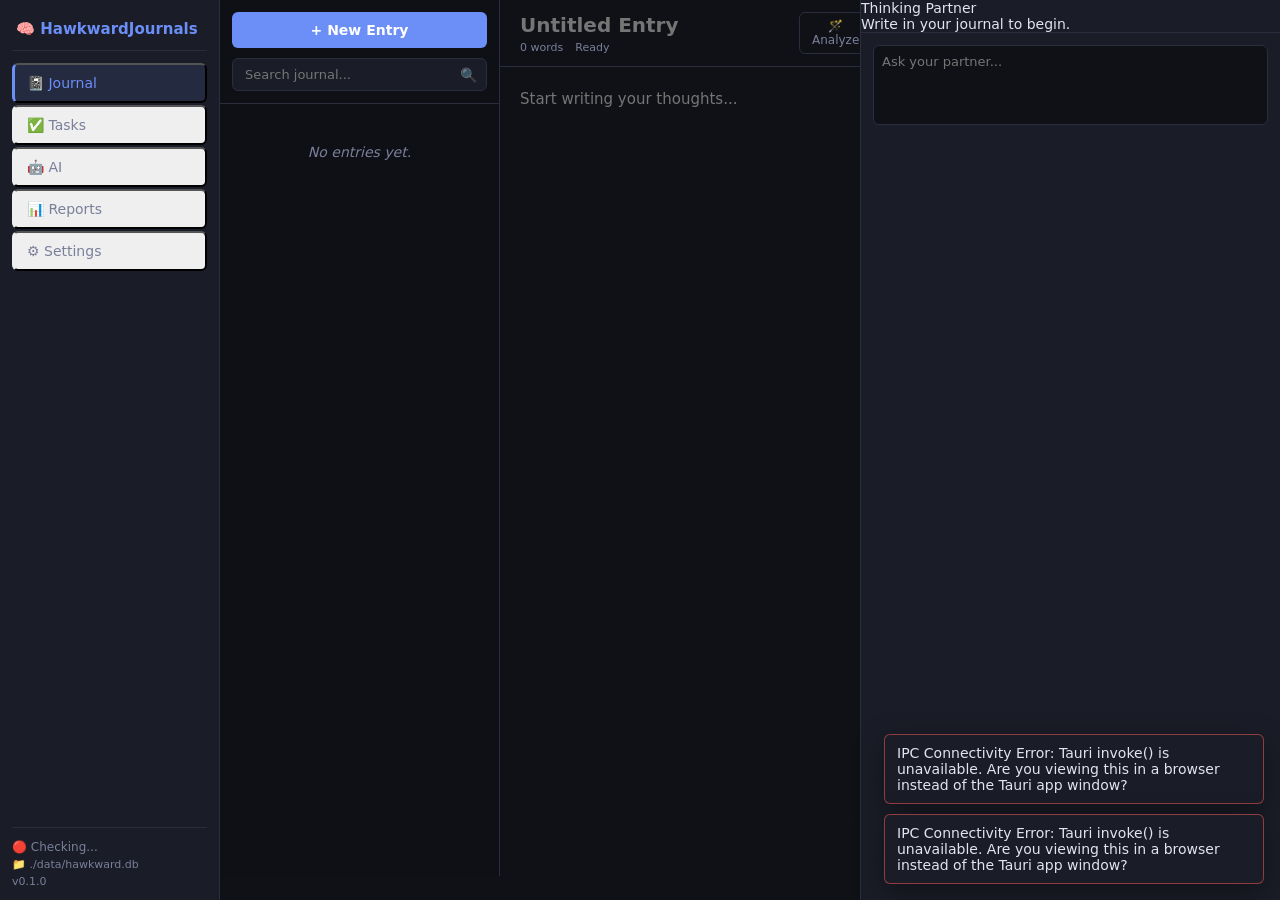
==== src/index.html @ 5a6ee1ab "Initial commit" ====
<!DOCTYPE html>
<html lang="en" data-theme="dark">
  <head>
  <meta charset="UTF-8" />
  <meta name="viewport" content="width=device-width, initial-scale=1.0" />
  <title>HawkwardJournals</title>
  <link rel="stylesheet" href="styles/base.css" />
  <link rel="stylesheet" href="styles/layout.css" />
  <link rel="stylesheet" href="styles/toast.css" />
  <link rel="stylesheet" href="styles/components.css" />
  <link rel="stylesheet" href="styles/ai-chat.css" />
  <link rel="stylesheet" href="styles/tasks.css" />
  <link rel="stylesheet" href="styles/themes/dark.css" />
  </head>
<body>
  <div id="left-sidebar">
    <div class="app-brand">🧠 HawkwardJournals</div>
    <nav class="nav-menu">
      <button class="nav-item active" data-tab="journal">📓 Journal</button>
      <button class="nav-item" data-tab="tasks">✅ Tasks</button>
      <button class="nav-item" data-tab="ai">🤖 AI</button>
      <button class="nav-item" data-tab="reports">📊 Reports</button>
      <button class="nav-item" data-tab="settings">⚙️ Settings</button>
    </nav>
    <div class="sidebar-footer">
      <div id="ollama-status">🔴 Checking...</div>
      <div id="db-path">📁 ./data/hawkward.db</div>
      <div id="app-version">v0.1.0</div>
    </div>
  </div>

  <main id="main-content">
    <div id="tab-journal" class="tab-view active">
      <div class="journal-view-layout">
        <aside class="journal-list-panel" aria-label="Journal Entries">
          <div class="journal-list-header">
            <button id="btn-new-entry" class="btn-primary">+ New Entry</button>
            <div class="search-box">
              <input type="text" id="journal-search" placeholder="Search journal..." />
              <span class="search-icon">🔍</span>
            </div>
          </div>
          <div id="journal-entry-list" class="entry-list">
            <!-- Journal entries will be rendered here -->
            <div class="entry-list-empty">No entries yet.</div>
          </div>
        </aside>

        <div class="journal-editor-panel">
          <header class="editor-header">
            <div class="header-main">
              <input type="text" id="journal-title" placeholder="Untitled Entry" />
              <div class="header-meta">
                <span id="word-count">0 words</span>
                <span id="save-status">Ready</span>
              </div>
            </div>
            <div class="header-actions">
              <button id="btn-analyze" class="btn-ghost" title="Analyze with AI">🪄 Analyze</button>
              <button id="btn-delete-entry" class="btn-danger" title="Move to Trash">🗑️</button>
            </div>
          </header>
          <div class="editor-body">
            <textarea id="journal-editor" placeholder="Start writing your thoughts..."></textarea>
          </div>
          <input type="hidden" id="current-entry-id" value="" />
        </div>
      </div>
    </div>
    <div id="tab-tasks" class="tab-view">
      <div class="tasks-view-layout">
        <header class="tasks-header">
          <div class="header-main">
            <h2>Active Tasks</h2>
            <div class="task-search-box">
              <input type="text" id="task-search" placeholder="Search tasks..." />
            </div>
          </div>
          <div class="header-actions">
            <button id="btn-new-task" class="btn-primary">+ Add Task</button>
          </div>
        </header>
        <div id="task-list-items" class="task-items-container">
          <!-- Tasks will be rendered here -->
          <div class="list-empty">Loading tasks...</div>
        </div>
      </div>

      <!-- Task Detail Slide-in Panel -->
      <aside id="task-detail-panel" class="detail-panel hidden" aria-label="Task Details">
        <header class="panel-header">
          <h3>Task Details</h3>
          <button id="btn-close-task-detail" class="btn-icon">×</button>
        </header>
        <div class="panel-content">
          <input type="hidden" id="detail-task-id" />
          <div class="form-group">
            <label for="detail-task-title">Title</label>
            <input type="text" id="detail-task-title" placeholder="What needs to be done?" />
          </div>
          <div class="form-group">
            <label for="detail-task-desc">Description</label>
            <textarea id="detail-task-desc" rows="4" placeholder="Add details..."></textarea>
          </div>
          <div class="form-row">
            <div class="form-group">
              <label for="detail-task-priority">Priority</label>
              <select id="detail-task-priority" title="Task Priority">
                <option value="low">Low</option>
                <option value="medium">Medium</option>
                <option value="high">High</option>
                <option value="urgent">Urgent</option>
              </select>
            </div>
            <div class="form-group">
              <label for="detail-task-status">Status</label>
              <select id="detail-task-status" title="Task Status">
                <option value="todo">To Do</option>
                <option value="in_progress">In Progress</option>
                <option value="done">Done</option>
                <option value="cancelled">Cancelled</option>
              </select>
            </div>
          </div>
          <div class="form-row">
            <div class="form-group">
              <label for="detail-task-date">Due Date</label>
              <input type="date" id="detail-task-date" title="Due Date" />
            </div>
            <div class="form-group">
              <label for="detail-task-energy">Energy</label>
              <select id="detail-task-energy" title="Energy Level">
                <option value="">None</option>
                <option value="deep_focus">Deep Focus</option>
                <option value="light">Light</option>
                <option value="admin">Admin</option>
                <option value="errand">Errand</option>
              </select>
            </div>
          </div>
          <div class="form-group">
            <label for="detail-task-project">Project</label>
            <input type="text" id="detail-task-project" placeholder="Project name" />
          </div>
        </div>
        <footer class="panel-footer">
          <button id="btn-delete-task" class="btn-danger">Delete</button>
          <button id="btn-save-task" class="btn-primary">Save Changes</button>
        </footer>
      </aside>
    </div>
    <div id="tab-ai" class="tab-view">AI Tab</div>
    <div id="tab-reports" class="tab-view">Reports Tab</div>
    <div id="tab-settings" class="tab-view">Settings Tab</div>
  </main>

  <aside id="right-sidebar">
    <div class="sidebar-header">Thinking Partner</div>
    <div id="ai-chat-messages">
      <div class="ai-bubble">Write in your journal to begin.</div>
    </div>
    <div class="chat-input-area">
      <textarea id="ai-chat-input" placeholder="Ask your partner..."></textarea>
    </div>
  </aside>

  <script type="module" src="js/app.js"></script>
</body>
</html>
---- src/styles/base.css ----
*, *::before, *::after {
  box-sizing: border-box;
  margin: 0;
  padding: 0;
}

:root {
  --sidebar-left-w:  220px;
  --sidebar-right-w: 420px;
  --terminal-h:      180px;
  --color-bg:        #0f1117;
  --color-surface:   #1a1d27;
  --color-border:    #2a2d3e;
  --color-accent:    #6c8ef7;
  --color-text:      #e2e4ef;
  --color-muted:     #7a7f9a;
  --color-success:   #4caf82;
  --color-warn:      #f0b429;
  --color-error:     #e05252;
  --color-ai:        #29d9c2;
  --font-ui:         'Segoe UI', system-ui, sans-serif;
  --font-mono:       'Cascadia Code', 'Consolas', monospace;
  --radius:          6px;
  --space:           12px;
}

html, body {
  height: 100%;
  width: 100%;
  overflow: hidden;
  background: var(--color-bg);
  color: var(--color-text);
  font-family: var(--font-ui);
  font-size: 14px;
}

a { color: inherit; text-decoration: none; cursor: pointer; }
button { cursor: pointer; font-family: var(--font-ui); }
textarea, input { font-family: var(--font-ui); }
---- src/styles/layout.css ----
body {
  display: grid;
  grid-template-columns: var(--sidebar-left-w) 1fr var(--sidebar-right-w);
  grid-template-rows: 1fr;
  height: 100vh;
}

/* ── LEFT SIDEBAR ─────────────────────────────── */
#left-sidebar {
  background: var(--color-surface);
  border-right: 1px solid var(--color-border);
  display: flex;
  flex-direction: column;
  padding: var(--space);
  gap: var(--space);
  overflow: hidden;
}

.app-brand {
  font-size: 15px;
  font-weight: 600;
  color: var(--color-accent);
  padding: 8px 4px;
  border-bottom: 1px solid var(--color-border);
  padding-bottom: var(--space);
}

nav {
  display: flex;
  flex-direction: column;
  gap: 2px;
  flex: 1;
}

.nav-item {
  display: flex;
  align-items: center;
  gap: 10px;
  padding: 10px 12px;
  border-radius: var(--radius);
  font-size: 14px;
  color: var(--color-muted);
  transition: background 0.15s, color 0.15s;
  border-left: 3px solid transparent;
}

.nav-item:hover {
  background: rgba(108, 142, 247, 0.08);
  color: var(--color-text);
}

.nav-item.active {
  background: rgba(108, 142, 247, 0.12);
  color: var(--color-accent);
  border-left-color: var(--color-accent);
}

.sidebar-footer {
  border-top: 1px solid var(--color-border);
  padding-top: var(--space);
  display: flex;
  flex-direction: column;
  gap: 4px;
  font-size: 11px;
  color: var(--color-muted);
}

#ollama-status { font-size: 12px; }

/* ── MAIN CONTENT ─────────────────────────────── */
#main-content {
  background: var(--color-bg);
  overflow-y: auto;
  padding: var(--space);
}

.tab-view {
  display: none;
  height: 100%;
}

.tab-view.active {
  display: flex;
  flex-direction: column;
}

/* ── JOURNAL LAYOUT ───────────────────────────── */
.journal-view-layout {
  display: grid;
  grid-template-columns: 280px 1fr;
  height: 100%;
  margin: calc(var(--space) * -1); /* Offset main-content padding */
}

/* ── LIST PANEL ───────────────────────────────── */
.journal-list-panel {
  border-right: 1px solid var(--color-border);
  display: flex;
  flex-direction: column;
  background: rgba(0,0,0,0.05);
}

.journal-list-header {
  padding: var(--space);
  display: flex;
  flex-direction: column;
  gap: 10px;
  border-bottom: 1px solid var(--color-border);
}

.search-box {
  position: relative;
  display: flex;
  align-items: center;
}

.search-box input {
  width: 100%;
  padding: 8px 32px 8px 12px;
  background: var(--color-surface);
  border: 1px solid var(--color-border);
  border-radius: var(--radius);
  color: var(--color-text);
  font-size: 13px;
}

.search-box .search-icon {
  position: absolute;
  right: 10px;
  opacity: 0.5;
  pointer-events: none;
}

.entry-list {
  flex: 1;
  overflow-y: auto;
}

.entry-list-empty {
  padding: 40px var(--space);
  text-align: center;
  color: var(--color-muted);
  font-style: italic;
}

/* ── EDITOR PANEL ─────────────────────────────── */
.journal-editor-panel {
  display: flex;
  flex-direction: column;
  background: var(--color-bg);
}

.editor-header {
  padding: var(--space) 20px;
  border-bottom: 1px solid var(--color-border);
  display: flex;
  justify-content: space-between;
  align-items: center;
}

.header-main {
  flex: 1;
  display: flex;
  flex-direction: column;
}

#journal-title {
  background: transparent;
  border: none;
  font-size: 20px;
  font-weight: 600;
  color: var(--color-text);
  margin-bottom: 4px;
}

#journal-title:focus {
  outline: none;
}

.header-meta {
  display: flex;
  gap: 12px;
  font-size: 11px;
  color: var(--color-muted);
}

.header-actions {
  display: flex;
  gap: 8px;
}

.editor-body {
  flex: 1;
  padding: 20px;
  display: flex;
}

#journal-editor {
  flex: 1;
  background: transparent;
  border: none;
  resize: none;
  color: var(--color-text);
  font-size: 15px;
  line-height: 1.6;
}

#journal-editor:focus {
  outline: none;
}

/* ── RIGHT SIDEBAR ────────────────────────────── */
#right-sidebar {
  background: var(--color-surface);
  border-left: 1px solid var(--color-border);
  display: flex;
  flex-direction: column;
  overflow: hidden;
}

.ai-header {
  padding: var(--space);
  border-bottom: 1px solid var(--color-border);
  font-size: 13px;
  font-weight: 600;
  color: var(--color-ai);
}

#chat-history {
  flex: 1;
  overflow-y: auto;
  padding: var(--space);
}

.chat-input-area {
  padding: var(--space);
  border-top: 1px solid var(--color-border);
}

.chat-input-area textarea {
  width: 100%;
  height: 80px;
  background: var(--color-bg);
  border: 1px solid var(--color-border);
  border-radius: var(--radius);
  color: var(--color-text);
  padding: 8px;
  resize: none;
  font-size: 13px;
}

.chat-input-area textarea:focus {
  outline: none;
  border-color: var(--color-accent);
}
---- src/styles/toast.css ----
#toast-container {
  position: fixed;
  right: 16px;
  bottom: 16px;
  z-index: 9999;
  display: flex;
  flex-direction: column;
  gap: 10px;
  pointer-events: none;
}

.toast {
  pointer-events: auto;
  background: var(--color-surface);
  border: 1px solid var(--color-border);
  border-radius: var(--radius);
  padding: 10px 12px;
  color: var(--color-text);
  min-width: 240px;
  max-width: 380px;
  box-shadow: 0 10px 30px rgba(0, 0, 0, 0.35);
  opacity: 1;
  transform: translateY(0);
  transition: opacity 0.18s ease, transform 0.18s ease;
  user-select: none;
}

.toast--error {
  border-color: rgba(224, 82, 82, 0.6);
}

.toast--hide {
  opacity: 0;
  transform: translateY(6px);
}
---- src/styles/components.css ----
/* ── BUTTONS ──────────────────────────────────── */
.btn-primary {
  background: var(--color-accent);
  color: #fff;
  border: none;
  padding: 10px;
  border-radius: var(--radius);
  font-weight: 600;
  font-size: 14px;
  transition: filter 0.2s;
}

.btn-primary:hover {
  filter: brightness(1.1);
}

.btn-ghost {
  background: transparent;
  border: 1px solid var(--color-border);
  color: var(--color-muted);
  padding: 6px 12px;
  border-radius: var(--radius);
  font-size: 12px;
  transition: all 0.2s;
}

.btn-ghost:hover {
  background: var(--color-surface);
  color: var(--color-text);
  border-color: var(--color-muted);
}

.btn-danger {
  background: rgba(224, 82, 82, 0.1);
  border: 1px solid rgba(224, 82, 82, 0.2);
  color: var(--color-error);
  padding: 6px 10px;
  border-radius: var(--radius);
  transition: all 0.2s;
}

.btn-danger:hover {
  background: var(--color-error);
  color: #fff;
}

/* ── ENTRY LIST ITEMS ─────────────────────────── */
.entry-item {
  padding: 14px var(--space);
  border-bottom: 1px solid var(--color-border);
  cursor: pointer;
  transition: background 0.15s;
  display: flex;
  flex-direction: column;
  gap: 4px;
}

.entry-item:hover {
  background: rgba(255, 255, 255, 0.03);
}

.entry-item.active {
  background: rgba(108, 142, 247, 0.08);
  border-left: 3px solid var(--color-accent);
  padding-left: 9px; /* offset the 3px border */
}

.entry-title {
  font-weight: 600;
  font-size: 14px;
  color: var(--color-text);
  white-space: nowrap;
  overflow: hidden;
  text-overflow: ellipsis;
}

.entry-title.untitled {
  font-style: italic;
  color: var(--color-muted);
}

.entry-preview {
  font-size: 12px;
  color: var(--color-muted);
  display: -webkit-box;
  -webkit-line-clamp: 2;
  -webkit-box-orient: vertical;
  line-clamp: 2;
  overflow: hidden;
  line-height: 1.4;
}

.entry-meta-row {
  display: flex;
  justify-content: space-between;
  align-items: center;
  margin-top: 4px;
}

.entry-date {
  font-size: 11px;
  color: var(--color-muted);
}

.entry-stats {
  font-size: 11px;
  color: var(--color-muted);
  opacity: 0.7;
}
---- src/styles/tasks.css ----
/* ── TASKS VIEW LAYOUT ─────────────────────────── */
.tasks-view-layout {
  display: flex;
  flex-direction: column;
  height: 100%;
  position: relative;
  overflow: hidden;
}

.tasks-header {
  padding: var(--space);
  border-bottom: 1px solid var(--color-border);
  display: flex;
  justify-content: space-between;
  align-items: center;
  background: var(--color-surface);
}

.tasks-header h2 {
  font-size: 18px;
  font-weight: 600;
  margin-bottom: 8px;
}

.task-search-box input {
  width: 300px;
  padding: 8px 12px;
  background: var(--color-bg);
  border: 1px solid var(--color-border);
  border-radius: var(--radius);
  color: var(--color-text);
  font-size: 13px;
  box-sizing: border-box;
}

.task-items-container {
  flex: 1;
  overflow-y: auto;
  padding: var(--space);
  display: flex;
  flex-direction: column;
  gap: 8px;
}

/* ── TASK ITEM ───────────────────────────────── */
.task-item {
  display: flex;
  align-items: center;
  gap: 12px;
  padding: 12px;
  background: var(--color-surface);
  border: 1px solid var(--color-border);
  border-radius: var(--radius);
  cursor: pointer;
  transition: transform 0.1s, border-color 0.2s;
}

.task-item:hover {
  border-color: var(--color-accent);
  background: rgba(108, 142, 247, 0.05);
}

.task-toggle {
  width: 18px;
  height: 18px;
  cursor: pointer;
}

.task-content {
  flex: 1;
  display: flex;
  flex-direction: column;
  gap: 4px;
}

.task-title {
  font-size: 14px;
  font-weight: 500;
}

.task-meta {
  display: flex;
  gap: 10px;
  font-size: 11px;
  color: var(--color-muted);
}

.task-project::before { content: "#"; }
.task-due::before { content: "📅 "; }

/* ── PRIORITY COLORS ──────────────────────────── */
.priority-urgent { border-left: 4px solid #ff4d4d; }
.priority-high   { border-left: 4px solid #ffa500; }
.priority-medium { border-left: 4px solid #6c8ef7; }
.priority-low    { border-left: 4px solid #808080; }

/* ── DETAIL PANEL (Slide-in) ───────────────────── */
.detail-panel {
  position: absolute;
  top: 0;
  right: 0;
  width: 400px;
  max-width: 90vw;
  height: 100%;
  background: var(--color-surface);
  border-left: 1px solid var(--color-border);
  box-shadow: -10px 0 30px rgba(0,0,0,0.2);
  display: flex;
  flex-direction: column;
  z-index: 100;
  transition: transform 0.3s ease-in-out;
  transform: translateX(0);
  box-sizing: border-box;
}

.detail-panel.hidden {
  transform: translateX(110%);
}

.panel-header {
  padding: var(--space);
  border-bottom: 1px solid var(--color-border);
  display: flex;
  justify-content: space-between;
  align-items: center;
}

.panel-content {
  flex: 1;
  padding: 24px;
  overflow-y: auto;
  display: flex;
  flex-direction: column;
  gap: 20px;
}

.form-group {
  display: flex;
  flex-direction: column;
  gap: 8px;
}

.form-group label {
  font-size: 12px;
  font-weight: 600;
  color: var(--color-muted);
  text-transform: uppercase;
  letter-spacing: 0.5px;
}

.form-group input, 
.form-group textarea, 
.form-group select {
  padding: 10px;
  background: var(--color-bg);
  border: 1px solid var(--color-border);
  border-radius: var(--radius);
  color: var(--color-text);
  font-size: 14px;
}

.form-row {
  display: grid;
  grid-template-columns: 1fr 1fr;
  gap: 16px;
}

.panel-footer {
  padding: var(--space);
  border-top: 1px solid var(--color-border);
  display: flex;
  justify-content: space-between;
  background: var(--color-surface);
}

.btn-icon {
  background: transparent;
  border: none;
  font-size: 24px;
  cursor: pointer;
  color: var(--color-muted);
}
---- src/styles/themes/dark.css ----
[data-theme="dark"] {
  --color-bg:      #0f1117;
  --color-surface: #1a1d27;
  --color-border:  #2a2d3e;
  --color-text:    #e2e4ef;
  --color-muted:   #7a7f9a;
}
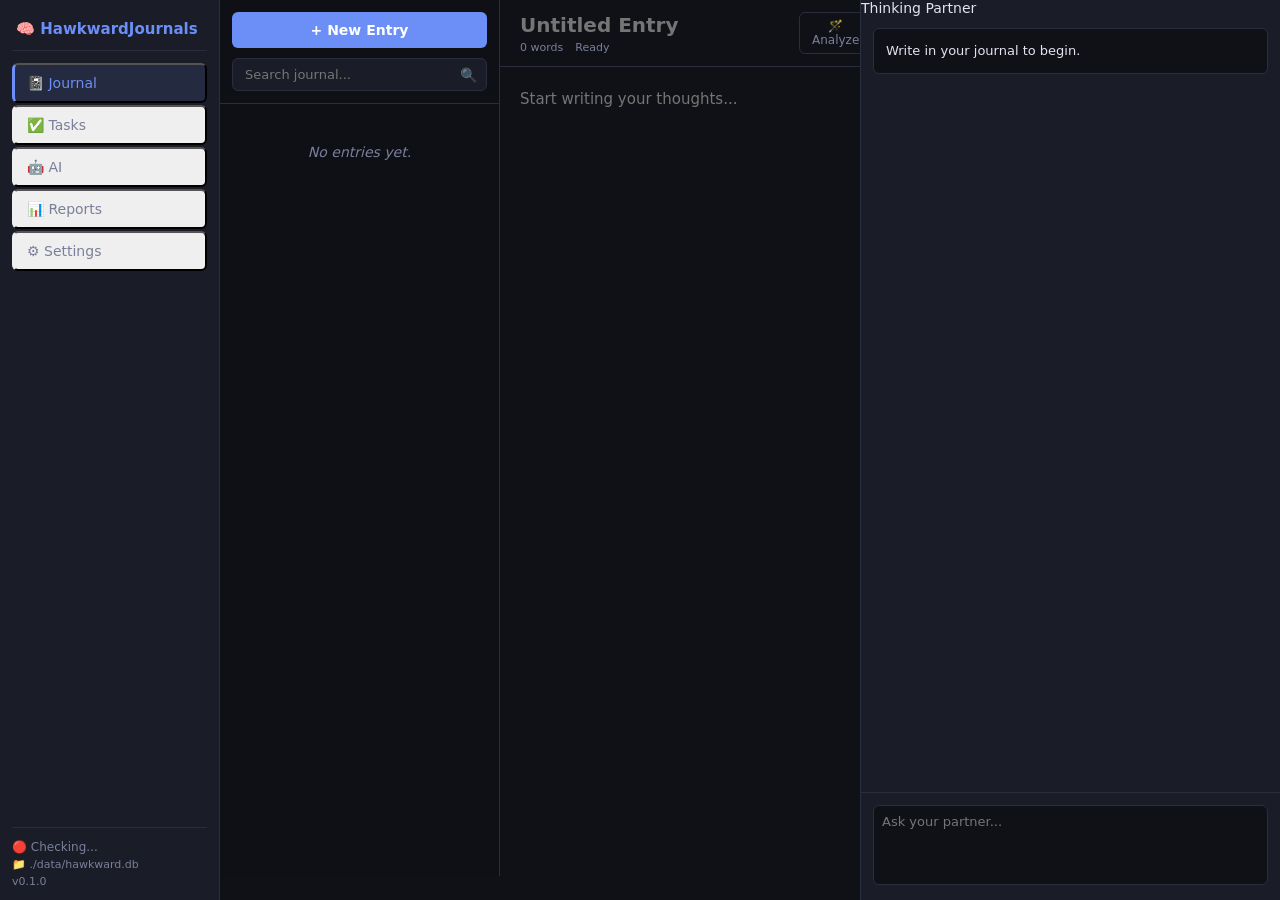
==== commit 794a8748: "AI Task connection implemented" ====
--- a/src/index.html
+++ b/src/index.html
@@ -72,17 +72,41 @@
         <header class="tasks-header">
           <div class="header-main">
             <h2>Active Tasks</h2>
-            <div class="task-search-box">
-              <input type="text" id="task-search" placeholder="Search tasks..." />
+            <div class="task-controls">
+              <div class="task-search-box">
+                <input type="text" id="task-search" placeholder="Search tasks..." />
+              </div>
+              <div class="task-filter-box">
+                <select id="task-project-filter" title="Filter by Project">
+                  <option value="all">All Projects</option>
+                  <option value="inbox">Inbox</option>
+                </select>
+              </div>
             </div>
           </div>
           <div class="header-actions">
             <button id="btn-new-task" class="btn-primary">+ Add Task</button>
           </div>
         </header>
-        <div id="task-list-items" class="task-items-container">
-          <!-- Tasks will be rendered here -->
-          <div class="list-empty">Loading tasks...</div>
+        <div class="tasks-kanban">
+          <div class="kanban-column" data-status="todo">
+            <header>To Do</header>
+            <div id="tasks-todo" class="column-items">
+              <div class="list-empty">No tasks</div>
+            </div>
+          </div>
+          <div class="kanban-column" data-status="in_progress">
+            <header>In Progress</header>
+            <div id="tasks-in-progress" class="column-items">
+              <div class="list-empty">No tasks</div>
+            </div>
+          </div>
+          <div class="kanban-column" data-status="done">
+            <header>Done</header>
+            <div id="tasks-done" class="column-items">
+              <div class="list-empty">No tasks</div>
+            </div>
+          </div>
         </div>
       </div>
 
@@ -140,12 +164,18 @@
           </div>
           <div class="form-group">
             <label for="detail-task-project">Project</label>
-            <input type="text" id="detail-task-project" placeholder="Project name" />
+            <select id="detail-task-project" title="Select Project">
+              <option value="inbox">Inbox</option>
+            </select>
+          </div>
+          <div class="form-group">
+            <label for="detail-task-recurrence">Recurrence</label>
+            <input type="text" id="detail-task-recurrence" placeholder="e.g. daily, weekly, every 2 days" aria-label="Task Recurrence Rule" />
           </div>
         </div>
         <footer class="panel-footer">
-          <button id="btn-delete-task" class="btn-danger">Delete</button>
-          <button id="btn-save-task" class="btn-primary">Save Changes</button>
+          <button id="btn-delete-task" class="btn-danger" aria-label="Delete Task">Delete</button>
+          <button id="btn-save-task" class="btn-primary" aria-label="Save Task Changes">Save Changes</button>
         </footer>
       </aside>
     </div>
@@ -154,9 +184,9 @@
     <div id="tab-settings" class="tab-view">Settings Tab</div>
   </main>
 
-  <aside id="right-sidebar">
-    <div class="sidebar-header">Thinking Partner</div>
-    <div id="ai-chat-messages">
+  <aside id="right-sidebar" aria-labelledby="sidebar-title">
+    <div id="sidebar-title" class="sidebar-header">Thinking Partner</div>
+    <div class="ai-chat-messages" aria-live="polite">
       <div class="ai-bubble">Write in your journal to begin.</div>
     </div>
     <div class="chat-input-area">
--- a/src/styles/components.css
+++ b/src/styles/components.css
@@ -65,6 +65,29 @@
   padding-left: 9px; /* offset the 3px border */
 }
 
+.entry-item.processing {
+  position: relative;
+  background: rgba(41, 217, 194, 0.05);
+}
+
+.entry-item.processing::after {
+  content: "";
+  position: absolute;
+  top: 14px;
+  right: 14px;
+  width: 8px;
+  height: 8px;
+  background: var(--color-ai);
+  border-radius: 50%;
+  animation: pulse-ai 1.5s infinite;
+}
+
+@keyframes pulse-ai {
+  0% { transform: scale(0.9); opacity: 0.6; }
+  50% { transform: scale(1.2); opacity: 1; }
+  100% { transform: scale(0.9); opacity: 0.6; }
+}
+
 .entry-title {
   font-weight: 600;
   font-size: 14px;
--- a/src/styles/ai-chat.css
+++ b/src/styles/ai-chat.css
@@ -0,0 +1,147 @@
+/* ── AI CHAT BUBBLES ─────────────────────────── */
+.ai-chat-messages {
+    flex: 1;
+    overflow-y: auto;
+    padding: var(--space);
+    display: flex;
+    flex-direction: column;
+    gap: 16px;
+}
+
+.ai-bubble {
+    background: var(--color-bg);
+    border: 1px solid var(--color-border);
+    border-radius: var(--radius);
+    padding: 12px;
+    font-size: 13px;
+    line-height: 1.5;
+    color: var(--color-text);
+    position: relative;
+    box-sizing: border-box;
+}
+
+.ai-bubble.processing {
+    border-color: var(--color-ai);
+    display: flex;
+    align-items: center;
+    gap: 10px;
+    color: var(--color-ai);
+}
+
+.ai-bubble.error {
+    border-color: var(--color-error);
+    background: rgba(224, 82, 82, 0.05);
+}
+
+/* ── ANALYSIS CARD ────────────────────────────── */
+.analysis-card {
+    display: flex;
+    flex-direction: column;
+    gap: 20px;
+}
+
+.analysis-section h3 {
+    font-size: 11px;
+    text-transform: uppercase;
+    letter-spacing: 1px;
+    color: var(--color-muted);
+    margin-bottom: 8px;
+    font-weight: 700;
+}
+
+.analysis-section.summary .mood-badge {
+    display: inline-block;
+    background: var(--color-ai);
+    color: var(--color-bg);
+    padding: 2px 8px;
+    border-radius: 12px;
+    font-size: 10px;
+    font-weight: 800;
+    text-transform: uppercase;
+    margin-bottom: 8px;
+}
+
+.analysis-section.summary p {
+    font-size: 14px;
+    line-height: 1.6;
+}
+
+/* ── TAG CLOUD (Emotions) ─────────────────────── */
+.tag-cloud {
+    display: flex;
+    flex-wrap: wrap;
+    gap: 6px;
+}
+
+.tag {
+    font-size: 11px;
+    padding: 4px 10px;
+    border-radius: 20px;
+    background: var(--color-surface);
+    border: 1px solid var(--color-border);
+    box-sizing: border-box;
+}
+
+.tag.emotion {
+    color: var(--color-ai);
+    border-color: rgba(41, 217, 194, 0.3);
+}
+
+/* ── TASK SUGGESTIONS ─────────────────────────── */
+.task-suggestions {
+    list-style: none;
+    display: flex;
+    flex-direction: column;
+    gap: 8px;
+}
+
+.task-suggestions li {
+    display: flex;
+    justify-content: space-between;
+    align-items: center;
+    gap: 10px;
+    padding: 8px 10px;
+    background: rgba(255, 255, 255, 0.03);
+    border-radius: var(--radius);
+    font-size: 13px;
+    box-sizing: border-box;
+}
+
+.btn-task-add {
+    background: var(--color-ai);
+    color: var(--color-bg);
+    border: none;
+    border-radius: 4px;
+    padding: 4px 8px;
+    font-size: 11px;
+    font-weight: 700;
+    cursor: pointer;
+    transition: all 0.2s;
+    box-sizing: border-box;
+}
+
+.btn-task-add:hover {
+    filter: brightness(1.1);
+}
+
+.btn-task-add.added {
+    background: var(--color-success);
+    color: white;
+    cursor: default;
+}
+
+/* ── SPINNER ──────────────────────────────────── */
+.spinner {
+    width: 20px;
+    height: 20px;
+    border: 3px solid rgba(41, 217, 194, 0.2);
+    border-top-color: var(--color-ai);
+    border-radius: 50%;
+    animation: spin 0.8s linear infinite;
+    flex-shrink: 0;
+    box-sizing: border-box;
+}
+
+@keyframes spin {
+    to { transform: rotate(360deg); }
+}
--- a/src/styles/tasks.css
+++ b/src/styles/tasks.css
@@ -22,8 +22,14 @@
   margin-bottom: 8px;
 }
 
+.task-controls {
+  display: flex;
+  gap: 12px;
+  align-items: center;
+}
+
 .task-search-box input {
-  width: 300px;
+  width: 250px;
   padding: 8px 12px;
   background: var(--color-bg);
   border: 1px solid var(--color-border);
@@ -33,13 +39,66 @@
   box-sizing: border-box;
 }
 
-.task-items-container {
+.task-filter-box select {
+  padding: 8px 10px;
+  background: var(--color-bg);
+  border: 1px solid var(--color-border);
+  border-radius: var(--radius);
+  color: var(--color-text);
+  font-size: 13px;
+  cursor: pointer;
+}
+
+.tasks-kanban {
+  display: grid;
+  grid-template-columns: repeat(3, 1fr);
+  gap: 16px;
+  padding: var(--space);
+  height: calc(100% - 70px); /* Adjust for header height */
+  overflow: hidden;
+  box-sizing: border-box;
+}
+
+.kanban-column {
+  background: rgba(255, 255, 255, 0.02);
+  border: 1px solid var(--color-border);
+  border-radius: var(--radius);
+  display: flex;
+  flex-direction: column;
+  height: 100%;
+  min-width: 0;
+}
+
+.kanban-column header {
+  padding: 12px;
+  font-weight: 600;
+  font-size: 14px;
+  color: var(--color-muted);
+  border-bottom: 1px solid var(--color-border);
+  text-transform: uppercase;
+  letter-spacing: 0.5px;
+  background: var(--color-surface);
+}
+
+.column-items {
   flex: 1;
+  padding: 12px;
   overflow-y: auto;
-  padding: var(--space);
   display: flex;
   flex-direction: column;
   gap: 8px;
+  transition: background 0.2s;
+}
+
+.column-items.drag-over {
+  background: rgba(108, 142, 247, 0.1);
+}
+
+.list-empty {
+  font-size: 12px;
+  color: var(--color-muted);
+  text-align: center;
+  padding-top: 20px;
 }
 
 /* ── TASK ITEM ───────────────────────────────── */
@@ -99,22 +158,22 @@
   position: absolute;
   top: 0;
   right: 0;
-  width: 400px;
-  max-width: 90vw;
+  width: 440px; /* Sized to fit comfortably in middle column */
+  max-width: 100%;
   height: 100%;
   background: var(--color-surface);
   border-left: 1px solid var(--color-border);
-  box-shadow: -10px 0 30px rgba(0,0,0,0.2);
-  display: flex;
-  flex-direction: column;
-  z-index: 100;
-  transition: transform 0.3s ease-in-out;
+  box-shadow: -10px 0 30px rgba(0,0,0,0.3);
+  display: flex;
+  flex-direction: column;
+  z-index: 50; /* Below right-sidebar, within main view scope */
+  transition: transform 0.25s cubic-bezier(0.4, 0, 0.2, 1);
   transform: translateX(0);
   box-sizing: border-box;
 }
 
 .detail-panel.hidden {
-  transform: translateX(110%);
+  transform: translateX(105%);
 }
 
 .panel-header {
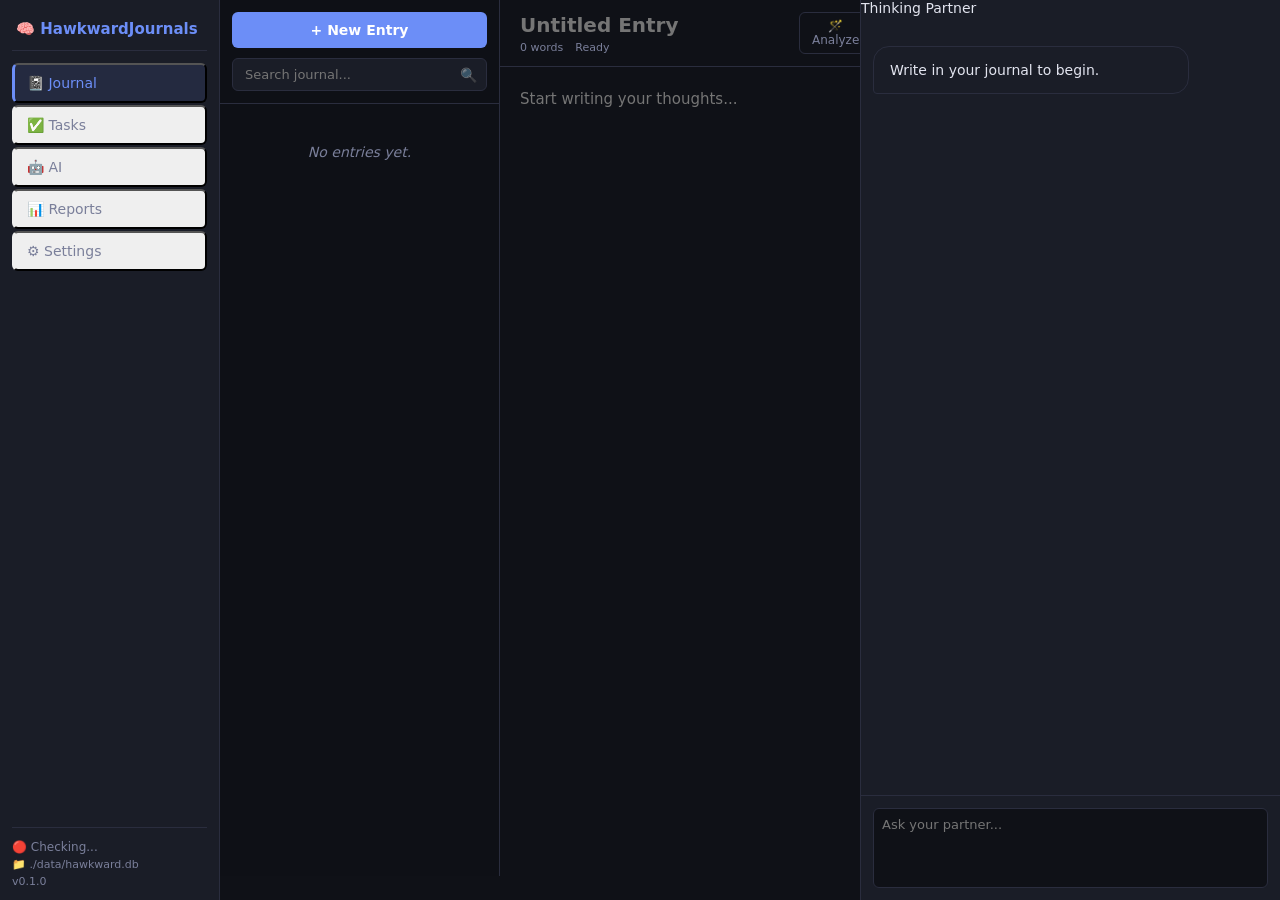
==== commit c7377c4e: "AI augmentation" ====
--- a/src/index.html
+++ b/src/index.html
@@ -81,6 +81,7 @@
                   <option value="all">All Projects</option>
                   <option value="inbox">Inbox</option>
                 </select>
+                <button id="btn-show-new-project" class="btn-ghost btn-sm" title="Create New Project">＋</button>
               </div>
             </div>
           </div>
@@ -104,6 +105,12 @@
           <div class="kanban-column" data-status="done">
             <header>Done</header>
             <div id="tasks-done" class="column-items">
+              <div class="list-empty">No tasks</div>
+            </div>
+          </div>
+          <div class="kanban-column" data-status="cancelled">
+            <header>Cancelled</header>
+            <div id="tasks-cancelled" class="column-items">
               <div class="list-empty">No tasks</div>
             </div>
           </div>
@@ -168,18 +175,77 @@
               <option value="inbox">Inbox</option>
             </select>
           </div>
+          <div class="form-row">
+            <div class="form-group">
+              <label for="detail-task-context">Context</label>
+              <select id="detail-task-context" title="Context Tag">
+                <option value="">None</option>
+                <option value="computer">Computer</option>
+                <option value="phone">Phone</option>
+                <option value="errands">Errands</option>
+                <option value="home">Home</option>
+                <option value="anywhere">Anywhere</option>
+              </select>
+            </div>
+            <div class="form-group">
+              <label for="detail-task-estimate">Estimate (min)</label>
+              <input type="number" id="detail-task-estimate" placeholder="60" title="Time Estimate" />
+            </div>
+          </div>
+          <div class="form-group">
+            <label for="detail-task-url">Linked URL</label>
+            <input type="url" id="detail-task-url" placeholder="https://..." aria-label="Linked URL" />
+          </div>
           <div class="form-group">
             <label for="detail-task-recurrence">Recurrence</label>
             <input type="text" id="detail-task-recurrence" placeholder="e.g. daily, weekly, every 2 days" aria-label="Task Recurrence Rule" />
           </div>
+          <div class="form-group">
+            <label for="detail-task-notes">Notes</label>
+            <textarea id="detail-task-notes" placeholder="Extra private notes..."></textarea>
+          </div>
+          <div class="form-group">
+            <span id="attachments-label" class="form-label">Attachments</span>
+            <div id="detail-task-attachments" class="attachment-list" aria-labelledby="attachments-label">
+              <div class="attachment-empty">No attachments</div>
+            </div>
+            <button id="btn-add-attachment" class="btn-ghost btn-sm" type="button">
+              📎 Add File
+            </button>
+          </div>
         </div>
         <footer class="panel-footer">
-          <button id="btn-delete-task" class="btn-danger" aria-label="Delete Task">Delete</button>
-          <button id="btn-save-task" class="btn-primary" aria-label="Save Task Changes">Save Changes</button>
+          <button id="btn-delete-task" class="btn-danger">Delete</button>
+          <button id="btn-save-task" class="btn-primary">Save Changes</button>
         </footer>
       </aside>
     </div>
-    <div id="tab-ai" class="tab-view">AI Tab</div>
+    <div id="tab-ai" class="tab-view">
+      <div class="ai-tab-layout">
+        <aside class="ai-history-sidebar" aria-label="Conversation History">
+          <header>
+            <h3>Conversations</h3>
+            <button id="btn-new-chat" class="btn-ghost btn-sm" title="Start New Chat">＋</button>
+          </header>
+          <div id="ai-conversation-list" class="conversation-list">
+            <!-- Loaded via ai.js -->
+            <div class="list-empty">No conversations</div>
+          </div>
+        </aside>
+        <div class="ai-chat-container">
+          <div id="ai-tab-messages" class="ai-chat-messages">
+            <div class="ai-welcome">
+              <h2>AI Thinking Partner</h2>
+              <p>Ask anything about your journal, tasks, or plans.</p>
+            </div>
+          </div>
+          <div class="chat-input-area">
+            <textarea id="ai-tab-input" placeholder="Message your partner..."></textarea>
+            <button id="btn-ai-send" class="btn-primary" title="Send Message">Send</button>
+          </div>
+        </div>
+      </div>
+    </div>
     <div id="tab-reports" class="tab-view">Reports Tab</div>
     <div id="tab-settings" class="tab-view">Settings Tab</div>
   </main>
@@ -195,5 +261,29 @@
   </aside>
 
   <script type="module" src="js/app.js"></script>
+
+  <!-- Modals -->
+  <div id="modal-project" class="modal-overlay hidden">
+    <div class="modal-content">
+      <header class="modal-header">
+        <h3>New Project</h3>
+        <button class="btn-icon" data-modal-close>×</button>
+      </header>
+      <div class="modal-body">
+        <div class="form-group">
+          <label for="new-project-name">Project Name</label>
+          <input type="text" id="new-project-name" placeholder="e.g. Personal Growth" />
+        </div>
+        <div class="form-group">
+          <label for="new-project-desc">Description (Optional)</label>
+          <textarea id="new-project-desc" rows="2" placeholder="What is this project about?"></textarea>
+        </div>
+      </div>
+      <div class="modal-footer">
+        <button class="btn-ghost" data-modal-close>Cancel</button>
+        <button id="btn-create-project-save" class="btn-primary">Create Project</button>
+      </div>
+    </div>
+  </div>
 </body>
 </html>
--- a/src/styles/components.css
+++ b/src/styles/components.css
@@ -129,4 +129,61 @@
   font-size: 11px;
   color: var(--color-muted);
   opacity: 0.7;
+}
+
+/* ── MODAL ────────────────────────────────────── */
+.modal-overlay {
+  position: fixed;
+  top: 0; left: 0;
+  width: 100vw; height: 100vh;
+  background: rgba(0,0,0,0.6);
+  display: flex;
+  align-items: center; justify-content: center;
+  z-index: 1000;
+  -webkit-backdrop-filter: blur(4px);
+  backdrop-filter: blur(4px);
+}
+
+.modal-overlay.hidden {
+  display: none;
+}
+
+.modal-content {
+  background: var(--color-surface);
+  border: 1px solid var(--color-border);
+  border-radius: var(--radius);
+  width: 400px;
+  max-width: 90%;
+  box-shadow: 0 8px 32px rgba(0,0,0,0.6);
+  display: flex;
+  flex-direction: column;
+}
+
+.modal-header {
+  padding: var(--space);
+  border-bottom: 1px solid var(--color-border);
+  display: flex;
+  justify-content: space-between;
+  align-items: center;
+}
+
+.modal-header h3 {
+  margin: 0;
+  font-size: 16px;
+  font-weight: 700;
+}
+
+.modal-body {
+  padding: var(--space);
+  display: flex;
+  flex-direction: column;
+  gap: var(--space);
+}
+
+.modal-footer {
+  padding: var(--space);
+  border-top: 1px solid var(--color-border);
+  display: flex;
+  justify-content: flex-end;
+  gap: 12px;
 }
--- a/src/styles/ai-chat.css
+++ b/src/styles/ai-chat.css
@@ -1,147 +1,212 @@
-/* ── AI CHAT BUBBLES ─────────────────────────── */
+/* ── AI TAB LAYOUT ────────────────────────────── */
+.ai-tab-layout {
+    display: flex;
+    height: 100%;
+    overflow: hidden;
+}
+
+.ai-history-sidebar {
+    width: 260px;
+    border-right: 1px solid var(--color-border);
+    display: flex;
+    flex-direction: column;
+    background: var(--color-bg);
+}
+
+.ai-history-sidebar header {
+    padding: var(--space);
+    display: flex;
+    justify-content: space-between;
+    align-items: center;
+    border-bottom: 1px solid var(--color-border);
+}
+
+.conversation-list {
+    flex: 1;
+    overflow-y: auto;
+    padding: 10px;
+}
+
+.conversation-item {
+    padding: 12px;
+    margin-bottom: 8px;
+    border-radius: var(--radius);
+    cursor: pointer;
+    background: var(--color-surface);
+    border: 1px solid transparent;
+    transition: all 0.2s;
+}
+
+.conversation-item:hover {
+    border-color: var(--color-border);
+}
+
+.conversation-item.active {
+    background: var(--color-ai-soft);
+    border-color: var(--color-ai);
+}
+
+.conv-title {
+    font-size: 13px;
+    font-weight: 600;
+    margin-bottom: 4px;
+    white-space: nowrap;
+    overflow: hidden;
+    text-overflow: ellipsis;
+}
+
+.conv-meta {
+    font-size: 11px;
+    color: var(--color-muted);
+}
+
+/* ── CHAT CONTAINER ───────────────────────────── */
+.ai-chat-container {
+    flex: 1;
+    display: flex;
+    flex-direction: column;
+    min-width: 0;
+}
+
 .ai-chat-messages {
     flex: 1;
     overflow-y: auto;
+    padding: 30px var(--space);
+    display: flex;
+    flex-direction: column;
+    gap: 20px;
+}
+
+.message-row {
+    display: flex;
+    width: 100%;
+}
+
+.message-row.user { justify-content: flex-end; }
+.message-row.assistant { justify-content: flex-start; }
+
+.user-bubble {
+    background: var(--color-primary);
+    color: white;
+    border-radius: 16px 16px 4px 16px;
+    padding: 12px 16px;
+    max-width: 80%;
+    font-size: 14px;
+}
+
+.ai-bubble {
+    background: var(--color-surface);
+    border: 1px solid var(--color-border);
+    border-radius: 16px 16px 16px 4px;
+    padding: 12px 16px;
+    max-width: 80%;
+    font-size: 14px;
+    line-height: 1.6;
+}
+
+/* ── TOOL CARD ────────────────────────────────── */
+.tool-card {
+    background: var(--color-surface);
+    border: 1px dashed var(--color-ai);
+    border-radius: var(--radius);
+    padding: 15px;
+    max-width: 80%;
+    flex-direction: column;
+    margin: 10px 0;
+}
+
+.tool-header {
+    margin-bottom: 10px;
+    color: var(--color-ai);
+}
+
+.tool-body pre {
+    background: rgba(0,0,0,0.2);
+    padding: 10px;
+    border-radius: 4px;
+    font-family: inherit;
+    font-size: 12px;
+    margin: 10px 0;
+    overflow-x: auto;
+}
+
+.tool-actions {
+    display: flex;
+    gap: 10px;
+}
+
+.btn-confirm { background: var(--color-success); border: none; color: white; padding: 6px 12px; border-radius: 4px; cursor: pointer; }
+.btn-cancel { background: var(--color-muted); border: none; color: white; padding: 6px 12px; border-radius: 4px; cursor: pointer; }
+
+/* ── INPUT AREA ───────────────────────────────── */
+.chat-input-area {
     padding: var(--space);
-    display: flex;
-    flex-direction: column;
-    gap: 16px;
-}
-
-.ai-bubble {
-    background: var(--color-bg);
+    border-top: 1px solid var(--color-border);
+    display: flex;
+    gap: 12px;
+}
+
+#ai-tab-input {
+    flex: 1;
+    background: var(--color-surface);
     border: 1px solid var(--color-border);
     border-radius: var(--radius);
     padding: 12px;
-    font-size: 13px;
-    line-height: 1.5;
     color: var(--color-text);
-    position: relative;
-    box-sizing: border-box;
-}
-
-.ai-bubble.processing {
-    border-color: var(--color-ai);
-    display: flex;
+    resize: none;
+    height: 60px;
+    font-family: inherit;
+}
+
+.ai-welcome {
+    text-align: center;
+    margin-top: 60px;
+    color: var(--color-muted);
+}
+
+/* ── THINKING STATE ───────────────────────────── */
+.thinking-bubble {
+    display: inline-flex;
     align-items: center;
-    gap: 10px;
-    color: var(--color-ai);
-}
-
-.ai-bubble.error {
-    border-color: var(--color-error);
-    background: rgba(224, 82, 82, 0.05);
-}
-
-/* ── ANALYSIS CARD ────────────────────────────── */
-.analysis-card {
-    display: flex;
-    flex-direction: column;
-    gap: 20px;
-}
-
-.analysis-section h3 {
-    font-size: 11px;
-    text-transform: uppercase;
-    letter-spacing: 1px;
-    color: var(--color-muted);
-    margin-bottom: 8px;
-    font-weight: 700;
-}
-
-.analysis-section.summary .mood-badge {
-    display: inline-block;
-    background: var(--color-ai);
-    color: var(--color-bg);
-    padding: 2px 8px;
-    border-radius: 12px;
-    font-size: 10px;
-    font-weight: 800;
-    text-transform: uppercase;
-    margin-bottom: 8px;
-}
-
-.analysis-section.summary p {
-    font-size: 14px;
-    line-height: 1.6;
-}
-
-/* ── TAG CLOUD (Emotions) ─────────────────────── */
-.tag-cloud {
-    display: flex;
-    flex-wrap: wrap;
-    gap: 6px;
-}
-
-.tag {
-    font-size: 11px;
-    padding: 4px 10px;
-    border-radius: 20px;
-    background: var(--color-surface);
-    border: 1px solid var(--color-border);
-    box-sizing: border-box;
-}
-
-.tag.emotion {
-    color: var(--color-ai);
-    border-color: rgba(41, 217, 194, 0.3);
-}
-
-/* ── TASK SUGGESTIONS ─────────────────────────── */
-.task-suggestions {
-    list-style: none;
-    display: flex;
-    flex-direction: column;
+    background: var(--bg-secondary);
+    border: 1px solid var(--border-color);
+    padding: 8px 16px;
+    border-radius: 18px 18px 18px 4px;
+    margin: 4px 0;
+    animation: ai-pulse 2s infinite ease-in-out;
+}
+
+.thinking-content {
+    display: flex;
+    align-items: center;
     gap: 8px;
-}
-
-.task-suggestions li {
-    display: flex;
-    justify-content: space-between;
-    align-items: center;
-    gap: 10px;
-    padding: 8px 10px;
-    background: rgba(255, 255, 255, 0.03);
-    border-radius: var(--radius);
-    font-size: 13px;
-    box-sizing: border-box;
-}
-
-.btn-task-add {
-    background: var(--color-ai);
-    color: var(--color-bg);
-    border: none;
-    border-radius: 4px;
-    padding: 4px 8px;
-    font-size: 11px;
-    font-weight: 700;
-    cursor: pointer;
-    transition: all 0.2s;
-    box-sizing: border-box;
-}
-
-.btn-task-add:hover {
-    filter: brightness(1.1);
-}
-
-.btn-task-add.added {
-    background: var(--color-success);
-    color: white;
-    cursor: default;
-}
-
-/* ── SPINNER ──────────────────────────────────── */
-.spinner {
-    width: 20px;
-    height: 20px;
-    border: 3px solid rgba(41, 217, 194, 0.2);
-    border-top-color: var(--color-ai);
+    font-size: 0.9rem;
+    color: var(--text-secondary);
+}
+
+.thinking-dots {
+    display: flex;
+    gap: 4px;
+}
+
+.thinking-dot {
+    width: 6px;
+    height: 6px;
+    background-color: var(--accent-primary);
     border-radius: 50%;
-    animation: spin 0.8s linear infinite;
-    flex-shrink: 0;
-    box-sizing: border-box;
-}
-
-@keyframes spin {
-    to { transform: rotate(360deg); }
-}
+    animation: thinking-dots 1.4s infinite ease-in-out both;
+}
+
+.thinking-dot:nth-child(1) { animation-delay: -0.32s; }
+.thinking-dot:nth-child(2) { animation-delay: -0.16s; }
+
+@keyframes thinking-dots {
+    0%, 80%, 100% { transform: scale(0); opacity: 0.3; }
+    40% { transform: scale(1); opacity: 1; }
+}
+
+@keyframes ai-pulse {
+    0% { box-shadow: 0 0 0 0 rgba(var(--accent-rgb), 0.2); }
+    70% { box-shadow: 0 0 0 10px rgba(var(--accent-rgb), 0); }
+    100% { box-shadow: 0 0 0 0 rgba(var(--accent-rgb), 0); }
+}
--- a/src/styles/tasks.css
+++ b/src/styles/tasks.css
@@ -51,7 +51,7 @@
 
 .tasks-kanban {
   display: grid;
-  grid-template-columns: repeat(3, 1fr);
+  grid-template-columns: repeat(4, 1fr);
   gap: 16px;
   padding: var(--space);
   height: calc(100% - 70px); /* Adjust for header height */
@@ -67,6 +67,7 @@
   flex-direction: column;
   height: 100%;
   min-width: 0;
+  box-sizing: border-box;
 }
 
 .kanban-column header {
@@ -239,3 +240,70 @@
   cursor: pointer;
   color: var(--color-muted);
 }
+
+/* ── ATTACHMENT LIST ────────────────────────── */
+.attachment-list {
+  display: flex;
+  flex-direction: column;
+  gap: 6px;
+  min-height: 24px;
+}
+
+.attachment-empty {
+  font-size: 12px;
+  color: var(--color-muted);
+  font-style: italic;
+}
+
+.attachment-chip {
+  display: flex;
+  align-items: center;
+  justify-content: space-between;
+  gap: 8px;
+  padding: 6px 10px;
+  background: var(--color-bg);
+  border: 1px solid var(--color-border);
+  border-radius: calc(var(--radius) / 2);
+  font-size: 12px;
+  color: var(--color-text);
+}
+
+.attachment-chip.missing {
+  border-color: #ff4d4d40;
+  color: var(--color-muted);
+}
+
+.attachment-chip-name {
+  flex: 1;
+  overflow: hidden;
+  text-overflow: ellipsis;
+  white-space: nowrap;
+}
+
+.attachment-chip-size {
+  color: var(--color-muted);
+  white-space: nowrap;
+  flex-shrink: 0;
+}
+
+.attachment-chip-del {
+  background: transparent;
+  border: none;
+  color: var(--color-muted);
+  cursor: pointer;
+  font-size: 14px;
+  padding: 0 2px;
+  line-height: 1;
+  flex-shrink: 0;
+  transition: color 0.15s;
+}
+
+.attachment-chip-del:hover {
+  color: #ff4d4d;
+}
+
+.btn-sm {
+  padding: 6px 10px;
+  font-size: 12px;
+  border-radius: calc(var(--radius) / 2);
+}
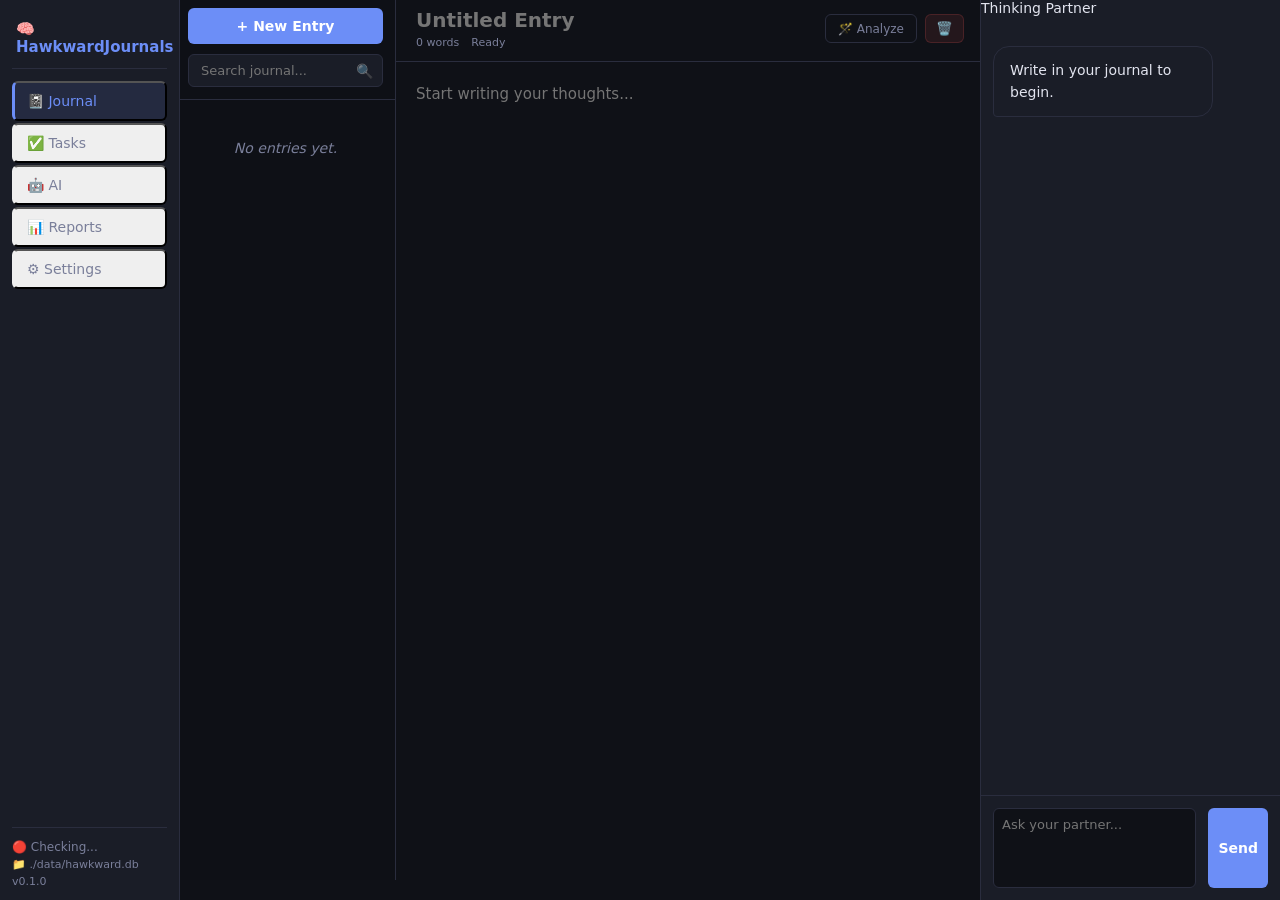
==== commit 56b1289f: "code hardening" ====
--- a/src/index.html
+++ b/src/index.html
@@ -10,7 +10,8 @@
   <link rel="stylesheet" href="styles/components.css" />
   <link rel="stylesheet" href="styles/ai-chat.css" />
   <link rel="stylesheet" href="styles/tasks.css" />
-  <link rel="stylesheet" href="styles/themes/dark.css" />
+  <link rel="stylesheet" href="styles/reports.css" />
+  <link rel="stylesheet" id="theme-stylesheet" href="styles/themes/dark.css" />
   </head>
 <body>
   <div id="left-sidebar">
@@ -175,6 +176,15 @@
               <option value="inbox">Inbox</option>
             </select>
           </div>
+          <div class="form-group">
+            <span id="subtasks-label" class="form-label">Subtasks</span>
+            <div id="detail-task-subtasks" class="subtask-list" aria-labelledby="subtasks-label">
+              <div class="subtask-empty">No subtasks</div>
+            </div>
+            <button id="btn-add-subtask" class="btn-ghost btn-sm" type="button">
+              + Add Subtask
+            </button>
+          </div>
           <div class="form-row">
             <div class="form-group">
               <label for="detail-task-context">Context</label>
@@ -246,8 +256,109 @@
         </div>
       </div>
     </div>
-    <div id="tab-reports" class="tab-view">Reports Tab</div>
-    <div id="tab-settings" class="tab-view">Settings Tab</div>
+    <div id="tab-reports" class="tab-view">
+      <div class="reports-view-layout">
+        <header class="reports-header">
+          <h2>Analytical Insights</h2>
+          <div class="reports-controls">
+            <select id="report-range" title="Report Range">
+              <option value="7">Last 7 Days</option>
+              <option value="30">Last 30 Days</option>
+              <option value="90">Last 90 Days</option>
+            </select>
+            <button id="btn-refresh-reports" class="btn-ghost" title="Refresh Reports">↻ Refresh</button>
+          </div>
+        </header>
+        <div class="reports-grid">
+          <div class="metric-row">
+            <div class="report-card metric-card">
+               <span class="label">Completed Tasks</span>
+               <span id="stat-tasks-done" class="value">0</span>
+            </div>
+            <div class="report-card metric-card">
+               <span class="label">Journal Entries</span>
+               <span id="stat-journal-entries" class="value">0</span>
+            </div>
+            <div class="report-card metric-card">
+              <span class="label">Active Projects</span>
+              <span id="stat-active-projects" class="value">0</span>
+            </div>
+            <div class="report-card metric-card">
+              <span class="label">Avg Focus (min)</span>
+              <span id="stat-avg-focus" class="value">0</span>
+            </div>
+          </div>
+          
+          <div class="report-card chart-card full-width">
+             <h3>Productivity Trend</h3>
+             <canvas id="chart-productivity"></canvas>
+          </div>
+          
+          <div class="report-card chart-card">
+             <h3>Emotional Distribution</h3>
+             <canvas id="chart-emotions"></canvas>
+          </div>
+          <div class="report-card list-card">
+             <h3>Project Health</h3>
+             <div id="report-project-list" class="report-list">
+               <div class="report-list-item">
+                 <span>Loading projects...</span>
+               </div>
+             </div>
+          </div>
+          
+          <div class="report-card chart-card">
+             <h3>Energy Level Focus</h3>
+             <canvas id="chart-energy"></canvas>
+          </div>
+          <div class="report-card chart-card">
+             <h3>Time Allocation (hr)</h3>
+             <canvas id="chart-time"></canvas>
+          </div>
+        </div>
+      </div>
+    </div>
+    <div id="tab-settings" class="tab-view">
+      <div class="settings-view-layout">
+        <header class="settings-header">
+          <h2>Settings</h2>
+          <button id="btn-save-settings" class="btn-primary">Save Settings</button>
+        </header>
+        <div class="settings-grid">
+          <section class="settings-card">
+            <h3>AI</h3>
+            <div class="form-group">
+              <label for="setting-ai-model">Model</label>
+              <input type="text" id="setting-ai-model" placeholder="llama3.2:latest" />
+            </div>
+            <div class="form-group">
+              <label for="setting-ai-url">Ollama URL</label>
+              <input type="url" id="setting-ai-url" placeholder="http://localhost:11434" />
+            </div>
+            <div class="form-group">
+              <label for="setting-ai-context-window">Context Window</label>
+              <input type="number" id="setting-ai-context-window" min="1024" step="1024" />
+            </div>
+          </section>
+
+          <section class="settings-card">
+            <h3>Appearance</h3>
+            <div class="form-group">
+              <label for="setting-theme">Theme</label>
+              <select id="setting-theme">
+                <option value="dark">Dark</option>
+                <option value="light">Light</option>
+              </select>
+            </div>
+            <div class="form-group checkbox-row">
+              <label for="setting-terminal-visible">Show Terminal Bar</label>
+              <input type="checkbox" id="setting-terminal-visible" />
+            </div>
+            <p class="settings-note">Theme changes apply immediately. Terminal visibility is saved for later terminal UI work.</p>
+          </section>
+        </div>
+      </div>
+    </div>
   </main>
 
   <aside id="right-sidebar" aria-labelledby="sidebar-title">
@@ -257,6 +368,7 @@
     </div>
     <div class="chat-input-area">
       <textarea id="ai-chat-input" placeholder="Ask your partner..."></textarea>
+      <button id="btn-ai-sidebar-send" class="btn-primary" title="Send Message">Send</button>
     </div>
   </aside>
 
@@ -270,6 +382,7 @@
         <button class="btn-icon" data-modal-close>×</button>
       </header>
       <div class="modal-body">
+        <input type="hidden" id="edit-project-id" />
         <div class="form-group">
           <label for="new-project-name">Project Name</label>
           <input type="text" id="new-project-name" placeholder="e.g. Personal Growth" />
@@ -278,10 +391,37 @@
           <label for="new-project-desc">Description (Optional)</label>
           <textarea id="new-project-desc" rows="2" placeholder="What is this project about?"></textarea>
         </div>
+        <div class="form-row">
+          <div class="form-group">
+            <label for="project-status">Status</label>
+            <select id="project-status">
+              <option value="active">Active</option>
+              <option value="completed">Completed</option>
+              <option value="archived">Archived</option>
+            </select>
+          </div>
+          <div class="form-group">
+            <label for="project-goal-date">Goal Date</label>
+            <input type="date" id="project-goal-date" />
+          </div>
+        </div>
+        <div class="form-row">
+          <div class="form-group">
+            <label for="project-color">Color</label>
+            <input type="color" id="project-color" value="#6c8ef7" />
+          </div>
+        </div>
+        <div class="form-group">
+          <label>Existing Projects</label>
+          <div id="project-management-list" class="project-management-list">
+            <div class="list-empty">No projects</div>
+          </div>
+        </div>
       </div>
       <div class="modal-footer">
+        <button id="btn-delete-project" class="btn-danger" type="button">Delete Project</button>
         <button class="btn-ghost" data-modal-close>Cancel</button>
-        <button id="btn-create-project-save" class="btn-primary">Create Project</button>
+        <button id="btn-create-project-save" class="btn-primary">Save Project</button>
       </div>
     </div>
   </div>
--- a/src/styles/base.css
+++ b/src/styles/base.css
@@ -12,12 +12,19 @@
   --color-surface:   #1a1d27;
   --color-border:    #2a2d3e;
   --color-accent:    #6c8ef7;
+  --color-primary:   #6c8ef7;
   --color-text:      #e2e4ef;
   --color-muted:     #7a7f9a;
   --color-success:   #4caf82;
   --color-warn:      #f0b429;
   --color-error:     #e05252;
   --color-ai:        #29d9c2;
+  --color-ai-soft:   rgba(41, 217, 194, 0.08);
+  --bg-secondary:    #161925;
+  --border-color:    #2a2d3e;
+  --text-secondary:  #a3a8c2;
+  --accent-primary:  #6c8ef7;
+  --accent-rgb:      108, 142, 247;
   --font-ui:         'Segoe UI', system-ui, sans-serif;
   --font-mono:       'Cascadia Code', 'Consolas', monospace;
   --radius:          6px;
@@ -36,4 +43,4 @@
 
 a { color: inherit; text-decoration: none; cursor: pointer; }
 button { cursor: pointer; font-family: var(--font-ui); }
-textarea, input { font-family: var(--font-ui); }+textarea, input { font-family: var(--font-ui); }
--- a/src/styles/layout.css
+++ b/src/styles/layout.css
@@ -252,4 +252,28 @@
 .chat-input-area textarea:focus {
   outline: none;
   border-color: var(--color-accent);
-}+}
+
+@media (max-width: 1500px) {
+  body {
+    grid-template-columns: var(--sidebar-left-w) 1fr 340px;
+  }
+
+  .journal-view-layout {
+    grid-template-columns: 240px 1fr;
+  }
+}
+
+@media (max-width: 1280px) {
+  body {
+    grid-template-columns: 180px 1fr 300px;
+  }
+
+  #main-content {
+    padding: 8px;
+  }
+
+  .journal-view-layout {
+    grid-template-columns: 220px 1fr;
+  }
+}
--- a/src/styles/components.css
+++ b/src/styles/components.css
@@ -186,4 +186,63 @@
   display: flex;
   justify-content: flex-end;
   gap: 12px;
-}+}
+
+.settings-view-layout {
+  display: flex;
+  flex-direction: column;
+  gap: 20px;
+  height: 100%;
+}
+
+.settings-header {
+  display: flex;
+  justify-content: space-between;
+  align-items: center;
+  padding: 20px 24px;
+  border-bottom: 1px solid var(--color-border);
+}
+
+.settings-grid {
+  display: grid;
+  grid-template-columns: repeat(2, minmax(0, 1fr));
+  gap: 20px;
+  padding: 24px;
+}
+
+.settings-card {
+  background: var(--color-surface);
+  border: 1px solid var(--color-border);
+  border-radius: 8px;
+  padding: 20px;
+  display: flex;
+  flex-direction: column;
+  gap: 16px;
+}
+
+.settings-card h3 {
+  font-size: 14px;
+  text-transform: uppercase;
+  letter-spacing: 0.5px;
+  color: var(--color-muted);
+}
+
+.checkbox-row {
+  flex-direction: row;
+  justify-content: space-between;
+  align-items: center;
+}
+
+.settings-note {
+  color: var(--color-muted);
+  font-size: 12px;
+  line-height: 1.5;
+}
+
+.btn-inline {
+  width: 28px;
+  height: 28px;
+  display: inline-flex;
+  align-items: center;
+  justify-content: center;
+}
--- a/src/styles/ai-chat.css
+++ b/src/styles/ai-chat.css
@@ -35,6 +35,15 @@
     background: var(--color-surface);
     border: 1px solid transparent;
     transition: all 0.2s;
+    display: flex;
+    justify-content: space-between;
+    gap: 8px;
+    align-items: flex-start;
+}
+
+.conversation-main {
+    min-width: 0;
+    flex: 1;
 }
 
 .conversation-item:hover {
@@ -144,6 +153,7 @@
     border-top: 1px solid var(--color-border);
     display: flex;
     gap: 12px;
+    align-items: flex-end;
 }
 
 #ai-tab-input {
@@ -156,6 +166,10 @@
     resize: none;
     height: 60px;
     font-family: inherit;
+}
+
+#btn-ai-sidebar-send {
+    align-self: stretch;
 }
 
 .ai-welcome {
--- a/src/styles/tasks.css
+++ b/src/styles/tasks.css
@@ -249,6 +249,76 @@
   min-height: 24px;
 }
 
+.subtask-list,
+.project-management-list {
+  display: flex;
+  flex-direction: column;
+  gap: 8px;
+  min-height: 32px;
+}
+
+.subtask-empty {
+  font-size: 12px;
+  color: var(--color-muted);
+  font-style: italic;
+}
+
+.subtask-item,
+.project-management-item {
+  display: flex;
+  align-items: center;
+  gap: 8px;
+  padding: 8px 10px;
+  background: var(--color-bg);
+  border: 1px solid var(--color-border);
+  border-radius: calc(var(--radius) / 2);
+}
+
+.subtask-item .task-toggle {
+  flex-shrink: 0;
+}
+
+.subtask-main,
+.project-management-main {
+  flex: 1;
+  min-width: 0;
+  display: flex;
+  flex-direction: column;
+  gap: 2px;
+}
+
+.subtask-title,
+.project-management-title {
+  font-size: 13px;
+  font-weight: 500;
+  color: var(--color-text);
+  white-space: nowrap;
+  overflow: hidden;
+  text-overflow: ellipsis;
+}
+
+.subtask-meta,
+.project-management-meta {
+  font-size: 11px;
+  color: var(--color-muted);
+}
+
+.subtask-actions,
+.project-management-actions {
+  display: flex;
+  gap: 6px;
+  flex-shrink: 0;
+}
+
+.btn-linkish {
+  background: transparent;
+  border: none;
+  color: var(--color-accent);
+  cursor: pointer;
+  font-size: 12px;
+  padding: 0;
+}
+
 .attachment-empty {
   font-size: 12px;
   color: var(--color-muted);
@@ -307,3 +377,15 @@
   font-size: 12px;
   border-radius: calc(var(--radius) / 2);
 }
+
+@media (max-width: 1280px) {
+  .tasks-kanban {
+    grid-template-columns: repeat(2, 1fr);
+    height: auto;
+    overflow-y: auto;
+  }
+
+  .detail-panel {
+    width: 380px;
+  }
+}
--- a/src/styles/reports.css
+++ b/src/styles/reports.css
@@ -0,0 +1,128 @@
+.reports-view-layout {
+    display: flex;
+    flex-direction: column;
+    height: 100%;
+    overflow: hidden;
+    background: var(--color-bg);
+}
+
+.reports-header {
+    display: flex;
+    justify-content: space-between;
+    align-items: center;
+    padding: 20px 24px;
+    border-bottom: 1px solid var(--color-border);
+}
+
+.reports-header h2 {
+    font-size: 18px;
+    font-weight: 600;
+}
+
+.reports-controls {
+    display: flex;
+    gap: 12px;
+}
+
+.reports-grid {
+    flex: 1;
+    overflow-y: auto;
+    padding: 24px;
+    display: grid;
+    grid-template-columns: repeat(2, 1fr);
+    grid-gap: 24px;
+    max-width: 1200px;
+    margin: 0 auto;
+    width: 100%;
+}
+
+.report-card {
+    background: var(--color-surface);
+    border: 1px solid var(--color-border);
+    border-radius: 8px;
+    padding: 20px;
+    display: flex;
+    flex-direction: column;
+    gap: 16px;
+    box-shadow: 0 4px 12px rgba(0,0,0,0.1);
+}
+
+.report-card.full-width {
+    grid-column: span 2;
+}
+
+.report-card h3 {
+    font-size: 14px;
+    font-weight: 600;
+    color: var(--color-muted);
+    text-transform: uppercase;
+    letter-spacing: 0.5px;
+}
+
+/* Metric Cards */
+.metric-row {
+    grid-column: span 2;
+    display: grid;
+    grid-template-columns: repeat(4, 1fr);
+    gap: 20px;
+}
+
+.metric-card {
+    text-align: center;
+    justify-content: center;
+}
+
+.metric-card .label {
+    font-size: 12px;
+    color: var(--color-muted);
+}
+
+.metric-card .value {
+    font-size: 28px;
+    font-weight: 700;
+    color: var(--color-accent);
+}
+
+/* List Style */
+.report-list {
+    display: flex;
+    flex-direction: column;
+    gap: 8px;
+}
+
+.report-list-item {
+    display: flex;
+    justify-content: space-between;
+    align-items: center;
+    padding: 8px 12px;
+    background: rgba(255,255,255,0.03);
+    border-radius: 6px;
+    font-size: 13px;
+}
+
+.report-list-item .status {
+    font-size: 11px;
+    padding: 2px 6px;
+    border-radius: 4px;
+    background: var(--color-border);
+    color: var(--color-muted);
+}
+
+.report-list-item.healthy .status {
+    background: rgba(76, 175, 130, 0.15);
+    color: var(--color-success);
+}
+
+/* Chart Canvas Sizing */
+canvas {
+    max-height: 300px;
+    width: 100% !important;
+}
+
+.chart-fallback {
+    padding: 12px;
+    border-radius: 6px;
+    background: rgba(255,255,255,0.03);
+    color: var(--color-muted);
+    font-size: 13px;
+}
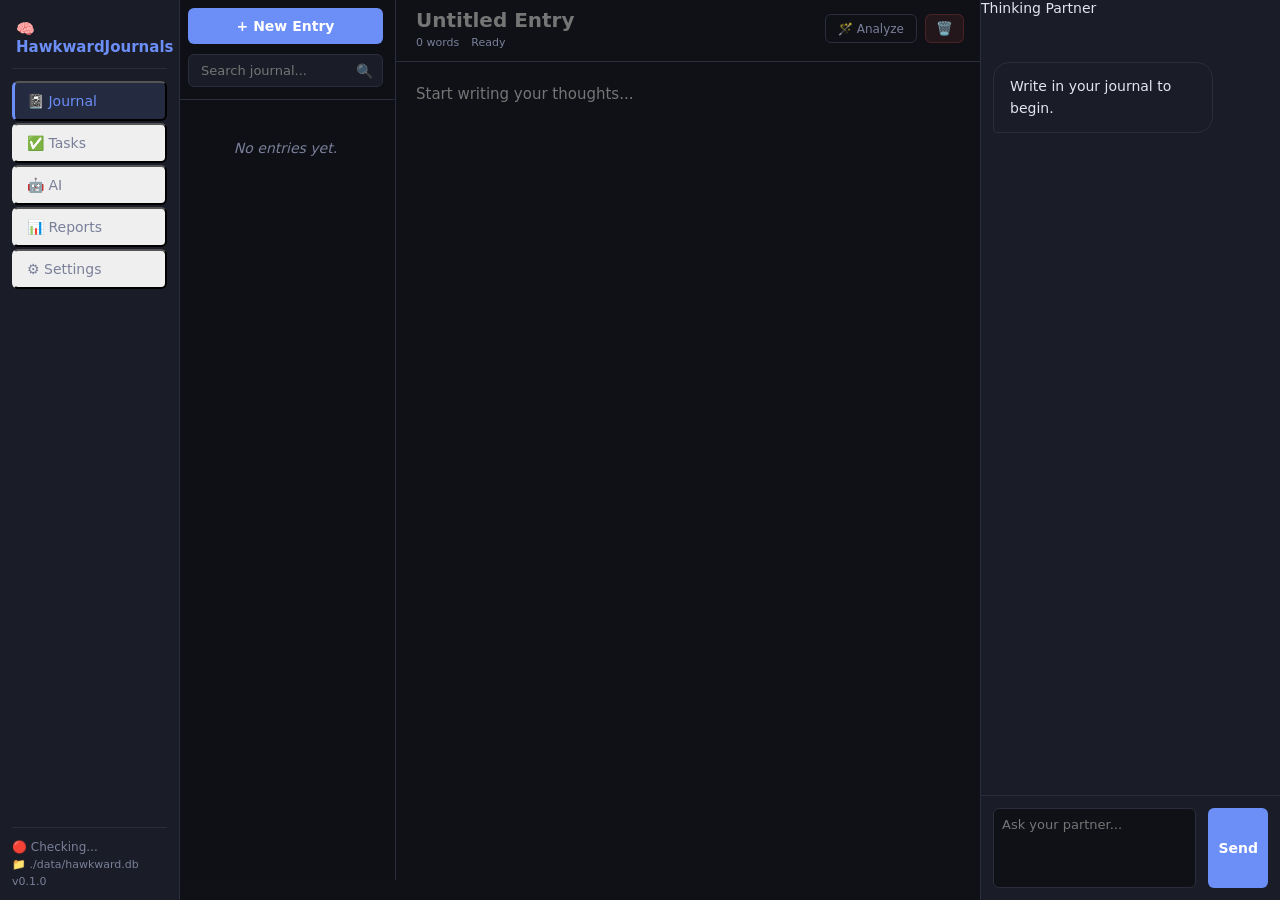
==== commit 927c644e: "settings and reports" ====
--- a/src/index.html
+++ b/src/index.html
@@ -74,6 +74,11 @@
           <div class="header-main">
             <h2>Active Tasks</h2>
             <div class="task-controls">
+              <div class="task-view-switch" role="tablist" aria-label="Task View">
+                <button id="btn-task-view-kanban" class="btn-ghost btn-sm active" data-task-view="kanban" type="button">Kanban</button>
+                <button id="btn-task-view-list" class="btn-ghost btn-sm" data-task-view="list" type="button">List</button>
+                <button id="btn-task-view-calendar" class="btn-ghost btn-sm" data-task-view="calendar" type="button">Calendar</button>
+              </div>
               <div class="task-search-box">
                 <input type="text" id="task-search" placeholder="Search tasks..." />
               </div>
@@ -82,6 +87,7 @@
                   <option value="all">All Projects</option>
                   <option value="inbox">Inbox</option>
                 </select>
+                <button id="btn-manage-projects" class="btn-ghost btn-sm" title="Manage Projects" type="button">Manage</button>
                 <button id="btn-show-new-project" class="btn-ghost btn-sm" title="Create New Project">＋</button>
               </div>
             </div>
@@ -90,30 +96,42 @@
             <button id="btn-new-task" class="btn-primary">+ Add Task</button>
           </div>
         </header>
-        <div class="tasks-kanban">
-          <div class="kanban-column" data-status="todo">
-            <header>To Do</header>
-            <div id="tasks-todo" class="column-items">
-              <div class="list-empty">No tasks</div>
-            </div>
-          </div>
-          <div class="kanban-column" data-status="in_progress">
-            <header>In Progress</header>
-            <div id="tasks-in-progress" class="column-items">
-              <div class="list-empty">No tasks</div>
-            </div>
-          </div>
-          <div class="kanban-column" data-status="done">
-            <header>Done</header>
-            <div id="tasks-done" class="column-items">
-              <div class="list-empty">No tasks</div>
-            </div>
-          </div>
-          <div class="kanban-column" data-status="cancelled">
-            <header>Cancelled</header>
-            <div id="tasks-cancelled" class="column-items">
-              <div class="list-empty">No tasks</div>
-            </div>
+        <div id="tasks-view-kanban" class="task-view-panel active">
+          <div class="tasks-kanban">
+            <div class="kanban-column" data-status="todo">
+              <header>To Do</header>
+              <div id="tasks-todo" class="column-items" data-status="todo">
+                <div class="list-empty">No tasks</div>
+              </div>
+            </div>
+            <div class="kanban-column" data-status="in_progress">
+              <header>In Progress</header>
+              <div id="tasks-in-progress" class="column-items" data-status="in_progress">
+                <div class="list-empty">No tasks</div>
+              </div>
+            </div>
+            <div class="kanban-column" data-status="done">
+              <header>Done</header>
+              <div id="tasks-done" class="column-items" data-status="done">
+                <div class="list-empty">No tasks</div>
+              </div>
+            </div>
+            <div class="kanban-column" data-status="cancelled">
+              <header>Cancelled</header>
+              <div id="tasks-cancelled" class="column-items" data-status="cancelled">
+                <div class="list-empty">No tasks</div>
+              </div>
+            </div>
+          </div>
+        </div>
+        <div id="tasks-view-list" class="task-view-panel">
+          <div id="tasks-list-view" class="tasks-list-view">
+            <div class="list-empty">No tasks</div>
+          </div>
+        </div>
+        <div id="tasks-view-calendar" class="task-view-panel">
+          <div id="tasks-calendar-view" class="tasks-calendar-view">
+            <div class="list-empty">No tasks with due dates</div>
           </div>
         </div>
       </div>
@@ -288,15 +306,31 @@
               <span id="stat-avg-focus" class="value">0</span>
             </div>
           </div>
+
+          <div class="report-card insights-card full-width">
+            <h3>Highlights</h3>
+            <ul id="report-insights" class="insights-list">
+              <li>Loading insights...</li>
+            </ul>
+          </div>
           
           <div class="report-card chart-card full-width">
              <h3>Productivity Trend</h3>
              <canvas id="chart-productivity"></canvas>
           </div>
+
+          <div class="report-card chart-card full-width">
+             <h3>Journal Consistency</h3>
+             <canvas id="chart-journal-consistency"></canvas>
+          </div>
           
           <div class="report-card chart-card">
              <h3>Emotional Distribution</h3>
              <canvas id="chart-emotions"></canvas>
+          </div>
+          <div class="report-card chart-card">
+             <h3>Mood Distribution</h3>
+             <canvas id="chart-moods"></canvas>
           </div>
           <div class="report-card list-card">
              <h3>Project Health</h3>
@@ -314,6 +348,15 @@
           <div class="report-card chart-card">
              <h3>Time Allocation (hr)</h3>
              <canvas id="chart-time"></canvas>
+          </div>
+
+          <div class="report-card chart-card">
+             <h3>Task Status (Created in Range)</h3>
+             <canvas id="chart-task-status"></canvas>
+          </div>
+          <div class="report-card chart-card">
+             <h3>Open Task Due Buckets</h3>
+             <canvas id="chart-due-buckets"></canvas>
           </div>
         </div>
       </div>
@@ -363,6 +406,7 @@
 
   <aside id="right-sidebar" aria-labelledby="sidebar-title">
     <div id="sidebar-title" class="sidebar-header">Thinking Partner</div>
+    <div id="ai-sidebar-companion" class="ai-companion-stack" aria-live="polite"></div>
     <div class="ai-chat-messages" aria-live="polite">
       <div class="ai-bubble">Write in your journal to begin.</div>
     </div>
--- a/src/styles/components.css
+++ b/src/styles/components.css
@@ -152,8 +152,9 @@
   background: var(--color-surface);
   border: 1px solid var(--color-border);
   border-radius: var(--radius);
-  width: 400px;
+  width: 520px;
   max-width: 90%;
+  max-height: 85vh;
   box-shadow: 0 8px 32px rgba(0,0,0,0.6);
   display: flex;
   flex-direction: column;
@@ -178,6 +179,7 @@
   display: flex;
   flex-direction: column;
   gap: var(--space);
+  overflow-y: auto;
 }
 
 .modal-footer {
--- a/src/styles/ai-chat.css
+++ b/src/styles/ai-chat.css
@@ -111,6 +111,57 @@
     max-width: 80%;
     font-size: 14px;
     line-height: 1.6;
+}
+
+.ai-companion-stack {
+    display: flex;
+    flex-direction: column;
+    gap: 12px;
+    padding: 16px 16px 0;
+}
+
+.companion-card {
+    background:
+        linear-gradient(135deg, rgba(205, 122, 37, 0.16), rgba(232, 206, 162, 0.07)),
+        var(--color-surface);
+    border: 1px solid rgba(205, 122, 37, 0.28);
+    border-radius: 18px;
+    padding: 14px 14px 12px;
+    box-shadow: 0 10px 30px rgba(0, 0, 0, 0.12);
+}
+
+.companion-card-header {
+    display: flex;
+    justify-content: space-between;
+    align-items: center;
+    gap: 10px;
+    margin-bottom: 8px;
+}
+
+.companion-card-title {
+    font-size: 11px;
+    text-transform: uppercase;
+    letter-spacing: 0.08em;
+    color: var(--color-muted);
+    font-weight: 700;
+}
+
+.companion-card-body {
+    font-size: 14px;
+    line-height: 1.55;
+    color: var(--color-text);
+}
+
+.companion-card-actions {
+    display: flex;
+    gap: 8px;
+    margin-top: 12px;
+}
+
+.companion-card .btn-ghost,
+.companion-card .btn-primary,
+.companion-card .btn-secondary {
+    min-height: 34px;
 }
 
 /* ── TOOL CARD ────────────────────────────────── */
--- a/src/styles/tasks.css
+++ b/src/styles/tasks.css
@@ -26,6 +26,28 @@
   display: flex;
   gap: 12px;
   align-items: center;
+  flex-wrap: wrap;
+}
+
+.task-view-switch {
+  display: inline-flex;
+  gap: 6px;
+}
+
+.task-view-switch .btn-ghost.active {
+  background: var(--color-accent);
+  color: #fff;
+  border-color: var(--color-accent);
+}
+
+.task-view-panel {
+  display: none;
+  height: calc(100% - 70px);
+  overflow: hidden;
+}
+
+.task-view-panel.active {
+  display: block;
 }
 
 .task-search-box input {
@@ -54,7 +76,7 @@
   grid-template-columns: repeat(4, 1fr);
   gap: 16px;
   padding: var(--space);
-  height: calc(100% - 70px); /* Adjust for header height */
+  height: 100%;
   overflow: hidden;
   box-sizing: border-box;
 }
@@ -115,6 +137,11 @@
   transition: transform 0.1s, border-color 0.2s;
 }
 
+.task-item.dragging {
+  opacity: 0.45;
+  transform: rotate(1deg);
+}
+
 .task-item:hover {
   border-color: var(--color-accent);
   background: rgba(108, 142, 247, 0.05);
@@ -147,6 +174,44 @@
 
 .task-project::before { content: "#"; }
 .task-due::before { content: "📅 "; }
+
+.tasks-list-view,
+.tasks-calendar-view {
+  height: 100%;
+  overflow-y: auto;
+  padding: var(--space);
+  display: flex;
+  flex-direction: column;
+  gap: 12px;
+}
+
+.tasks-list-group,
+.tasks-calendar-day {
+  background: rgba(255, 255, 255, 0.02);
+  border: 1px solid var(--color-border);
+  border-radius: var(--radius);
+  overflow: hidden;
+}
+
+.tasks-list-group h3,
+.tasks-calendar-day h3 {
+  margin: 0;
+  padding: 12px 14px;
+  border-bottom: 1px solid var(--color-border);
+  font-size: 13px;
+  text-transform: uppercase;
+  letter-spacing: 0.05em;
+  color: var(--color-muted);
+  background: var(--color-surface);
+}
+
+.tasks-list-items,
+.tasks-calendar-items {
+  display: flex;
+  flex-direction: column;
+  gap: 8px;
+  padding: 12px;
+}
 
 /* ── PRIORITY COLORS ──────────────────────────── */
 .priority-urgent { border-left: 4px solid #ff4d4d; }
@@ -274,6 +339,15 @@
   border-radius: calc(var(--radius) / 2);
 }
 
+.project-management-item {
+  cursor: pointer;
+}
+
+.project-management-item:hover {
+  border-color: var(--color-accent);
+  background: rgba(108, 142, 247, 0.05);
+}
+
 .subtask-item .task-toggle {
   flex-shrink: 0;
 }
--- a/src/styles/reports.css
+++ b/src/styles/reports.css
@@ -57,6 +57,26 @@
     color: var(--color-muted);
     text-transform: uppercase;
     letter-spacing: 0.5px;
+}
+
+/* Insights */
+.insights-card {
+    gap: 10px;
+}
+
+.insights-list {
+    margin: 0;
+    padding-left: 18px;
+    display: flex;
+    flex-direction: column;
+    gap: 6px;
+    color: var(--color-text);
+    font-size: 13px;
+    line-height: 1.35;
+}
+
+.insights-list li {
+    opacity: 0.95;
 }
 
 /* Metric Cards */
@@ -119,6 +139,47 @@
     width: 100% !important;
 }
 
+.report-svg {
+    width: 100%;
+    height: 300px;
+    display: block;
+}
+
+.report-svg text {
+    fill: var(--color-muted);
+    font-size: 11px;
+}
+
+.report-svg .axis {
+    stroke: rgba(255, 255, 255, 0.10);
+    stroke-width: 1;
+}
+
+.report-svg .grid {
+    stroke: rgba(255, 255, 255, 0.06);
+    stroke-width: 1;
+}
+
+.report-svg .line {
+    fill: none;
+    stroke-width: 2.25;
+    stroke-linecap: round;
+    stroke-linejoin: round;
+}
+
+.report-svg .area {
+    opacity: 0.16;
+}
+
+.report-svg .bar {
+    opacity: 0.85;
+}
+
+.report-svg .legend {
+    font-size: 12px;
+    fill: var(--color-muted);
+}
+
 .chart-fallback {
     padding: 12px;
     border-radius: 6px;
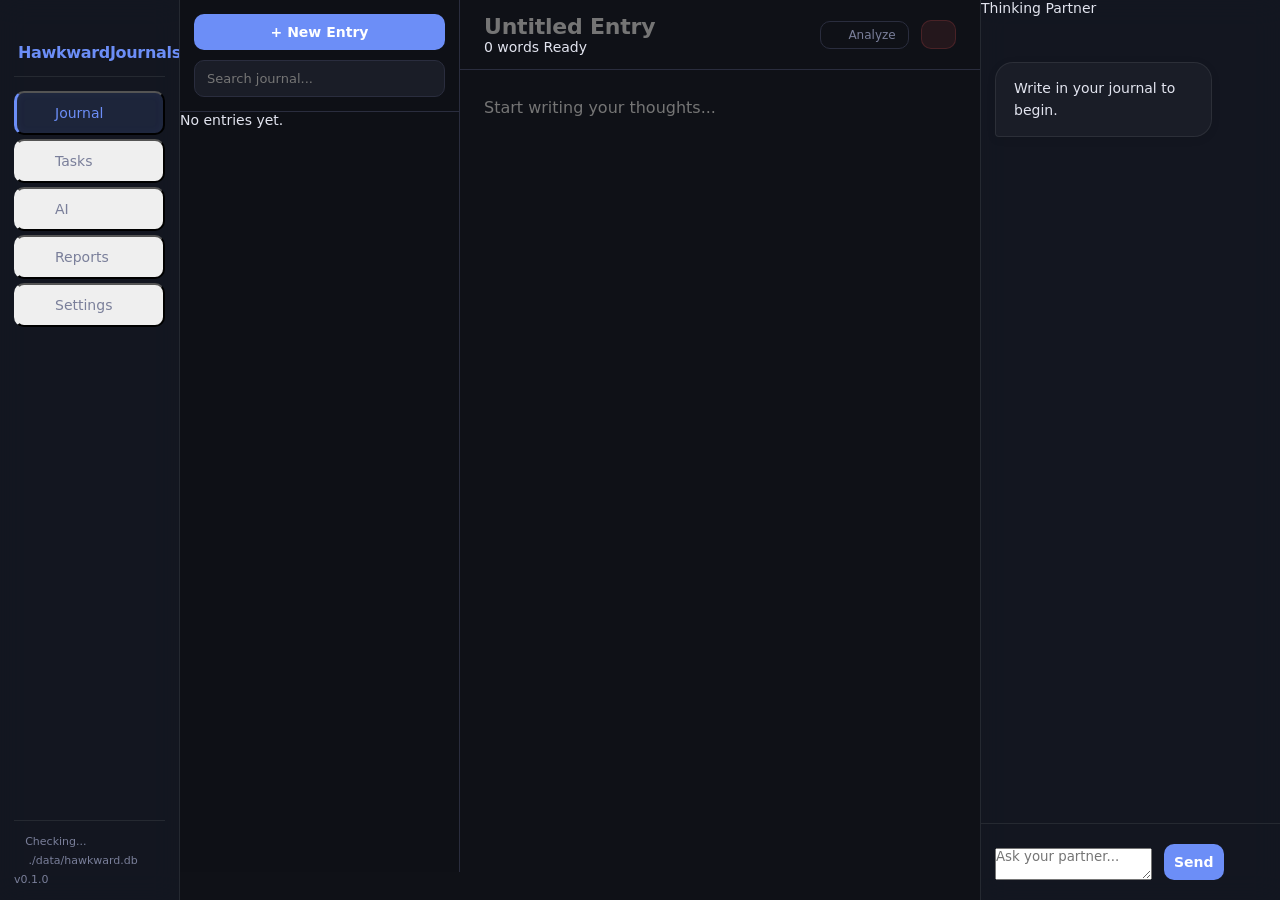
==== commit ca8eee7d: "updated libraries" ====
--- a/src/index.html
+++ b/src/index.html
@@ -15,17 +15,17 @@
   </head>
 <body>
   <div id="left-sidebar">
-    <div class="app-brand">🧠 HawkwardJournals</div>
+    <div class="app-brand"><i data-lucide="brain" class="brand-icon"></i> HawkwardJournals</div>
     <nav class="nav-menu">
-      <button class="nav-item active" data-tab="journal">📓 Journal</button>
-      <button class="nav-item" data-tab="tasks">✅ Tasks</button>
-      <button class="nav-item" data-tab="ai">🤖 AI</button>
-      <button class="nav-item" data-tab="reports">📊 Reports</button>
-      <button class="nav-item" data-tab="settings">⚙️ Settings</button>
+      <button class="nav-item active" data-tab="journal"><i data-lucide="notebook-pen"></i> Journal</button>
+      <button class="nav-item" data-tab="tasks"><i data-lucide="check-square-2"></i> Tasks</button>
+      <button class="nav-item" data-tab="ai"><i data-lucide="bot"></i> AI</button>
+      <button class="nav-item" data-tab="reports"><i data-lucide="bar-chart-2"></i> Reports</button>
+      <button class="nav-item" data-tab="settings"><i data-lucide="settings"></i> Settings</button>
     </nav>
     <div class="sidebar-footer">
-      <div id="ollama-status">🔴 Checking...</div>
-      <div id="db-path">📁 ./data/hawkward.db</div>
+      <div id="ollama-status"><i data-lucide="circle" class="status-icon status-unknown"></i> Checking...</div>
+      <div id="db-path"><i data-lucide="database"></i> ./data/hawkward.db</div>
       <div id="app-version">v0.1.0</div>
     </div>
   </div>
@@ -38,7 +38,7 @@
             <button id="btn-new-entry" class="btn-primary">+ New Entry</button>
             <div class="search-box">
               <input type="text" id="journal-search" placeholder="Search journal..." />
-              <span class="search-icon">🔍</span>
+              <span class="search-icon"><i data-lucide="search"></i></span>
             </div>
           </div>
           <div id="journal-entry-list" class="entry-list">
@@ -57,8 +57,8 @@
               </div>
             </div>
             <div class="header-actions">
-              <button id="btn-analyze" class="btn-ghost" title="Analyze with AI">🪄 Analyze</button>
-              <button id="btn-delete-entry" class="btn-danger" title="Move to Trash">🗑️</button>
+              <button id="btn-analyze" class="btn-ghost" title="Analyze with AI"><i data-lucide="sparkles"></i> Analyze</button>
+              <button id="btn-delete-entry" class="btn-danger" title="Move to Trash"><i data-lucide="trash-2"></i></button>
             </div>
           </header>
           <div class="editor-body">
@@ -88,7 +88,7 @@
                   <option value="inbox">Inbox</option>
                 </select>
                 <button id="btn-manage-projects" class="btn-ghost btn-sm" title="Manage Projects" type="button">Manage</button>
-                <button id="btn-show-new-project" class="btn-ghost btn-sm" title="Create New Project">＋</button>
+                <button id="btn-show-new-project" class="btn-ghost btn-sm" title="Create New Project"><i data-lucide="plus"></i></button>
               </div>
             </div>
           </div>
@@ -140,7 +140,7 @@
       <aside id="task-detail-panel" class="detail-panel hidden" aria-label="Task Details">
         <header class="panel-header">
           <h3>Task Details</h3>
-          <button id="btn-close-task-detail" class="btn-icon">×</button>
+          <button id="btn-close-task-detail" class="btn-icon" aria-label="Close Task Details"><i data-lucide="x"></i></button>
         </header>
         <div class="panel-content">
           <input type="hidden" id="detail-task-id" />
@@ -200,7 +200,7 @@
               <div class="subtask-empty">No subtasks</div>
             </div>
             <button id="btn-add-subtask" class="btn-ghost btn-sm" type="button">
-              + Add Subtask
+              <i data-lucide="plus"></i> Add Subtask
             </button>
           </div>
           <div class="form-row">
@@ -238,7 +238,7 @@
               <div class="attachment-empty">No attachments</div>
             </div>
             <button id="btn-add-attachment" class="btn-ghost btn-sm" type="button">
-              📎 Add File
+              <i data-lucide="paperclip"></i> Add File
             </button>
           </div>
         </div>
@@ -251,14 +251,24 @@
     <div id="tab-ai" class="tab-view">
       <div class="ai-tab-layout">
         <aside class="ai-history-sidebar" aria-label="Conversation History">
-          <header>
-            <h3>Conversations</h3>
-            <button id="btn-new-chat" class="btn-ghost btn-sm" title="Start New Chat">＋</button>
-          </header>
-          <div id="ai-conversation-list" class="conversation-list">
-            <!-- Loaded via ai.js -->
-            <div class="list-empty">No conversations</div>
-          </div>
+          <section class="ai-pinned-section">
+            <header>
+              <h3>Pinned Facts</h3>
+              <button id="btn-add-pinned-fact" class="btn-ghost btn-sm" title="Add Pinned Fact"><i data-lucide="plus"></i></button>
+            </header>
+            <div id="ai-pinned-fact-list" class="pinned-fact-list">
+              <div class="list-empty">No pinned facts</div>
+            </div>
+          </section>
+          <section class="ai-conversations-section">
+            <header>
+              <h3>Conversations</h3>
+              <button id="btn-new-chat" class="btn-ghost btn-sm" title="Start New Chat"><i data-lucide="plus"></i></button>
+            </header>
+            <div id="ai-conversation-list" class="conversation-list">
+              <div class="list-empty">No conversations</div>
+            </div>
+          </section>
         </aside>
         <div class="ai-chat-container">
           <div id="ai-tab-messages" class="ai-chat-messages">
@@ -268,7 +278,7 @@
             </div>
           </div>
           <div class="chat-input-area">
-            <textarea id="ai-tab-input" placeholder="Message your partner..."></textarea>
+            <textarea id="ai-tab-input" class="ai-chat-input-field" placeholder="Message your partner..."></textarea>
             <button id="btn-ai-send" class="btn-primary" title="Send Message">Send</button>
           </div>
         </div>
@@ -284,7 +294,7 @@
               <option value="30">Last 30 Days</option>
               <option value="90">Last 90 Days</option>
             </select>
-            <button id="btn-refresh-reports" class="btn-ghost" title="Refresh Reports">↻ Refresh</button>
+            <button id="btn-refresh-reports" class="btn-ghost" title="Refresh Reports"><i data-lucide="refresh-cw"></i> Refresh</button>
           </div>
         </header>
         <div class="reports-grid">
@@ -382,6 +392,10 @@
               <label for="setting-ai-context-window">Context Window</label>
               <input type="number" id="setting-ai-context-window" min="1024" step="1024" />
             </div>
+            <div class="form-group checkbox-row">
+              <label for="setting-ai-nudge-enabled">Enable Proactive Nudges</label>
+              <input type="checkbox" id="setting-ai-nudge-enabled" />
+            </div>
           </section>
 
           <section class="settings-card">
@@ -399,6 +413,46 @@
             </div>
             <p class="settings-note">Theme changes apply immediately. Terminal visibility is saved for later terminal UI work.</p>
           </section>
+
+          <section class="settings-card">
+            <h3>Database</h3>
+            <div class="form-group">
+              <label for="setting-db-path">Database Path</label>
+              <input type="text" id="setting-db-path" readonly value="Loading..." placeholder="Path to sqlite file" />
+            </div>
+            <div class="settings-actions">
+              <button id="btn-db-backup" class="btn-secondary">Perform Backup</button>
+              <button id="btn-db-export" class="btn-secondary">Export JSON</button>
+              <button id="btn-db-empty-trash" class="btn-outline">Empty Trash</button>
+              <button id="btn-db-reset" class="btn-danger">Reset All Data</button>
+            </div>
+            <p class="settings-note">Backups are stored in your application data directory. Resetting is permanent.</p>
+          </section>
+
+          <section class="settings-card full-width">
+            <div class="card-header">
+              <h3>System Visibility</h3>
+              <div class="header-actions">
+                <span id="ai-queue-badge" class="badge">AI Queue: 0</span>
+                <button id="btn-refresh-audit" class="btn-icon" aria-label="Refresh Audit Log"><i data-lucide="refresh-cw"></i></button>
+              </div>
+            </div>
+            <div class="audit-log-container">
+              <table id="audit-log-table">
+                <thead>
+                  <tr>
+                    <th>Action</th>
+                    <th>Entity</th>
+                    <th>Actor</th>
+                    <th>Time</th>
+                  </tr>
+                </thead>
+                <tbody id="audit-log-body">
+                  <tr><td colspan="4">Loading system logs...</td></tr>
+                </tbody>
+              </table>
+            </div>
+          </section>
         </div>
       </div>
     </div>
@@ -416,14 +470,23 @@
     </div>
   </aside>
 
+  <script src="assets/libs/chart.umd.min.js"></script>
+  <script src="assets/libs/marked.min.js"></script>
+  <script src="assets/libs/lucide.min.js"></script>
   <script type="module" src="js/app.js"></script>
+  <!-- Initialize Lucide icons after DOM is ready (non-module, runs after module scripts) -->
+  <script>
+    document.addEventListener('DOMContentLoaded', function() {
+      if (globalThis.lucide) { lucide.createIcons(); }
+    });
+  </script>
 
   <!-- Modals -->
   <div id="modal-project" class="modal-overlay hidden">
     <div class="modal-content">
       <header class="modal-header">
         <h3>New Project</h3>
-        <button class="btn-icon" data-modal-close>×</button>
+        <button class="btn-icon" data-modal-close aria-label="Close"><i data-lucide="x"></i></button>
       </header>
       <div class="modal-body">
         <input type="hidden" id="edit-project-id" />
@@ -456,16 +519,16 @@
           </div>
         </div>
         <div class="form-group">
-          <label>Existing Projects</label>
+          <strong>Existing Projects</strong>
           <div id="project-management-list" class="project-management-list">
             <div class="list-empty">No projects</div>
           </div>
         </div>
       </div>
       <div class="modal-footer">
-        <button id="btn-delete-project" class="btn-danger" type="button">Delete Project</button>
-        <button class="btn-ghost" data-modal-close>Cancel</button>
-        <button id="btn-create-project-save" class="btn-primary">Save Project</button>
+        <button id="btn-delete-project" class="btn-danger" type="button"><i data-lucide="trash-2"></i> Delete Project</button>
+        <button class="btn-ghost" data-modal-close><i data-lucide="x"></i> Cancel</button>
+        <button id="btn-create-project-save" class="btn-primary"><i data-lucide="save"></i> Save Project</button>
       </div>
     </div>
   </div>
--- a/src/styles/base.css
+++ b/src/styles/base.css
@@ -27,8 +27,15 @@
   --accent-rgb:      108, 142, 247;
   --font-ui:         'Segoe UI', system-ui, sans-serif;
   --font-mono:       'Cascadia Code', 'Consolas', monospace;
-  --radius:          6px;
-  --space:           12px;
+  --radius:          10px;
+  --space:           14px;
+
+  /* ── GLASSMORPHISM & PREMIUM TOKENS ────────────────── */
+  --glass-bg: rgba(22, 25, 37, 0.72);
+  --glass-border: rgba(255, 255, 255, 0.08);
+  --glass-blur: blur(14px);
+  --premium-accent: linear-gradient(135deg, var(--color-accent), #8ba3f9);
+  --shadow-premium: 0 12px 40px rgba(0, 0, 0, 0.45);
 }
 
 html, body {
--- a/src/styles/layout.css
+++ b/src/styles/layout.css
@@ -5,83 +5,118 @@
   height: 100vh;
 }
 
-/* ── LEFT SIDEBAR ─────────────────────────────── */
+/* ── SIDEBARS (GLASSMORPHISM) ──────────────────── */
 #left-sidebar {
-  background: var(--color-surface);
-  border-right: 1px solid var(--color-border);
+  background: var(--glass-bg);
+  -webkit-backdrop-filter: var(--glass-blur);
+  backdrop-filter: var(--glass-blur);
+  border-right: 1px solid var(--glass-border);
   display: flex;
   flex-direction: column;
   padding: var(--space);
   gap: var(--space);
   overflow: hidden;
+  z-index: 100;
+}
+
+#right-sidebar {
+  background: var(--glass-bg);
+  backdrop-filter: var(--glass-blur);
+  -webkit-backdrop-filter: var(--glass-blur);
+  border-left: 1px solid var(--glass-border);
+  display: flex;
+  flex-direction: column;
+  overflow: hidden;
+  z-index: 100;
 }
 
 .app-brand {
-  font-size: 15px;
-  font-weight: 600;
+  font-size: 16px;
+  font-weight: 700;
   color: var(--color-accent);
   padding: 8px 4px;
-  border-bottom: 1px solid var(--color-border);
+  border-bottom: 1px solid var(--glass-border);
   padding-bottom: var(--space);
+  letter-spacing: -0.02em;
 }
 
 nav {
   display: flex;
   flex-direction: column;
-  gap: 2px;
+  gap: 4px;
   flex: 1;
 }
 
 .nav-item {
   display: flex;
   align-items: center;
-  gap: 10px;
-  padding: 10px 12px;
+  gap: 12px;
+  padding: 12px;
   border-radius: var(--radius);
   font-size: 14px;
+  font-weight: 500;
   color: var(--color-muted);
-  transition: background 0.15s, color 0.15s;
+  transition: all 0.2s cubic-bezier(0.4, 0, 0.2, 1);
   border-left: 3px solid transparent;
 }
 
 .nav-item:hover {
   background: rgba(108, 142, 247, 0.08);
   color: var(--color-text);
+  transform: translateX(2px);
 }
 
 .nav-item.active {
   background: rgba(108, 142, 247, 0.12);
   color: var(--color-accent);
   border-left-color: var(--color-accent);
+  box-shadow: inset 0 0 10px rgba(108, 142, 247, 0.05);
 }
 
 .sidebar-footer {
-  border-top: 1px solid var(--color-border);
+  border-top: 1px solid var(--glass-border);
   padding-top: var(--space);
   display: flex;
   flex-direction: column;
-  gap: 4px;
+  gap: 6px;
   font-size: 11px;
   color: var(--color-muted);
 }
-
-#ollama-status { font-size: 12px; }
 
 /* ── MAIN CONTENT ─────────────────────────────── */
 #main-content {
   background: var(--color-bg);
+  overflow: hidden;
+  position: relative;
+}
+
+/* Modern Tab Transition Strategy */
+.tab-view {
+  position: absolute;
+  top: 0;
+  left: 0;
+  width: 100%;
+  height: 100%;
+  opacity: 0;
+  visibility: hidden;
+  pointer-events: none;
+  transform: translateY(12px) scale(0.99);
+  transition: opacity 0.4s cubic-bezier(0.4, 0, 0.2, 1), 
+              transform 0.4s cubic-bezier(0.4, 0, 0.2, 1),
+              visibility 0.4s;
+  padding: var(--space);
   overflow-y: auto;
-  padding: var(--space);
-}
-
-.tab-view {
-  display: none;
-  height: 100%;
+  display: flex;
+  flex-direction: column;
 }
 
 .tab-view.active {
-  display: flex;
-  flex-direction: column;
+  opacity: 1;
+  visibility: visible;
+  pointer-events: auto;
+  transform: translateY(0) scale(1);
+  position: relative;
+  z-index: 10;
 }
 
 /* ── JOURNAL LAYOUT ───────────────────────────── */
@@ -89,10 +124,9 @@
   display: grid;
   grid-template-columns: 280px 1fr;
   height: 100%;
-  margin: calc(var(--space) * -1); /* Offset main-content padding */
-}
-
-/* ── LIST PANEL ───────────────────────────────── */
+  margin: calc(var(--space) * -1);
+}
+
 .journal-list-panel {
   border-right: 1px solid var(--color-border);
   display: flex;
@@ -116,31 +150,29 @@
 
 .search-box input {
   width: 100%;
-  padding: 8px 32px 8px 12px;
+  padding: 10px 32px 10px 12px;
   background: var(--color-surface);
   border: 1px solid var(--color-border);
   border-radius: var(--radius);
   color: var(--color-text);
   font-size: 13px;
+  transition: border-color 0.2s;
+}
+
+.search-box input:focus {
+  outline: none;
+  border-color: var(--color-accent);
 }
 
 .search-box .search-icon {
   position: absolute;
-  right: 10px;
+  right: 12px;
   opacity: 0.5;
-  pointer-events: none;
 }
 
 .entry-list {
   flex: 1;
   overflow-y: auto;
-}
-
-.entry-list-empty {
-  padding: 40px var(--space);
-  text-align: center;
-  color: var(--color-muted);
-  font-style: italic;
 }
 
 /* ── EDITOR PANEL ─────────────────────────────── */
@@ -151,47 +183,27 @@
 }
 
 .editor-header {
-  padding: var(--space) 20px;
+  padding: var(--space) 24px;
   border-bottom: 1px solid var(--color-border);
   display: flex;
   justify-content: space-between;
   align-items: center;
-}
-
-.header-main {
-  flex: 1;
-  display: flex;
-  flex-direction: column;
 }
 
 #journal-title {
   background: transparent;
   border: none;
-  font-size: 20px;
-  font-weight: 600;
-  color: var(--color-text);
-  margin-bottom: 4px;
-}
-
-#journal-title:focus {
-  outline: none;
-}
-
-.header-meta {
-  display: flex;
-  gap: 12px;
-  font-size: 11px;
-  color: var(--color-muted);
-}
-
-.header-actions {
-  display: flex;
-  gap: 8px;
-}
+  font-size: 22px;
+  font-weight: 700;
+  color: var(--color-text);
+  letter-spacing: -0.01em;
+}
+
+#journal-title:focus { outline: none; }
 
 .editor-body {
   flex: 1;
-  padding: 20px;
+  padding: 24px;
   display: flex;
 }
 
@@ -201,79 +213,20 @@
   border: none;
   resize: none;
   color: var(--color-text);
-  font-size: 15px;
-  line-height: 1.6;
-}
-
-#journal-editor:focus {
-  outline: none;
-}
-
-/* ── RIGHT SIDEBAR ────────────────────────────── */
-#right-sidebar {
-  background: var(--color-surface);
-  border-left: 1px solid var(--color-border);
-  display: flex;
-  flex-direction: column;
-  overflow: hidden;
-}
-
-.ai-header {
-  padding: var(--space);
-  border-bottom: 1px solid var(--color-border);
-  font-size: 13px;
-  font-weight: 600;
-  color: var(--color-ai);
-}
-
-#chat-history {
-  flex: 1;
-  overflow-y: auto;
-  padding: var(--space);
-}
-
-.chat-input-area {
-  padding: var(--space);
-  border-top: 1px solid var(--color-border);
-}
-
-.chat-input-area textarea {
-  width: 100%;
-  height: 80px;
-  background: var(--color-bg);
-  border: 1px solid var(--color-border);
-  border-radius: var(--radius);
-  color: var(--color-text);
-  padding: 8px;
-  resize: none;
-  font-size: 13px;
-}
-
-.chat-input-area textarea:focus {
-  outline: none;
-  border-color: var(--color-accent);
-}
+  font-size: 16px;
+  line-height: 1.7;
+}
+
+#journal-editor:focus { outline: none; }
 
 @media (max-width: 1500px) {
   body {
     grid-template-columns: var(--sidebar-left-w) 1fr 340px;
   }
-
-  .journal-view-layout {
-    grid-template-columns: 240px 1fr;
-  }
 }
 
 @media (max-width: 1280px) {
   body {
     grid-template-columns: 180px 1fr 300px;
   }
-
-  #main-content {
-    padding: 8px;
-  }
-
-  .journal-view-layout {
-    grid-template-columns: 220px 1fr;
-  }
-}
+}
--- a/src/styles/components.css
+++ b/src/styles/components.css
@@ -1,3 +1,24 @@
+/* ── LUCIDE ICONS (global) ────────────────────── */
+[data-lucide], .lucide {
+  display: inline-block;
+  width: 1em;
+  height: 1em;
+  stroke-width: 2;
+  vertical-align: middle;
+  pointer-events: none;
+  flex-shrink: 0;
+}
+
+.brand-icon {
+  width: 1.3em;
+  height: 1.3em;
+}
+
+.status-icon {
+  width: 0.7em;
+  height: 0.7em;
+}
+
 /* ── BUTTONS ──────────────────────────────────── */
 .btn-primary {
   background: var(--color-accent);
@@ -248,3 +269,112 @@
   align-items: center;
   justify-content: center;
 }
+
+/* ── SETTINGS EXTENSIONS ──────────────────────── */
+.settings-grid .full-width {
+  grid-column: 1 / -1;
+}
+
+.settings-actions {
+  display: flex;
+  flex-wrap: wrap;
+  gap: 10px;
+  margin-top: 8px;
+}
+
+.btn-secondary {
+  background: var(--color-surface);
+  border: 1px solid var(--color-accent);
+  color: var(--color-accent);
+  padding: 8px 12px;
+  border-radius: var(--radius);
+  font-size: 13px;
+  transition: all 0.2s;
+}
+
+.btn-secondary:hover {
+  background: var(--color-accent);
+  color: #fff;
+}
+
+.btn-outline {
+  background: transparent;
+  border: 1px solid var(--color-border);
+  color: var(--color-text);
+  padding: 8px 12px;
+  border-radius: var(--radius);
+  font-size: 13px;
+}
+
+.btn-outline:hover {
+  background: rgba(255, 255, 255, 0.05);
+  border-color: var(--color-muted);
+}
+
+.audit-log-container {
+  max-height: 300px;
+  overflow-y: auto;
+  border: 1px solid var(--color-border);
+  border-radius: 6px;
+  background: var(--bg-secondary);
+}
+
+.audit-log-table {
+  width: 100%;
+  border-collapse: collapse;
+  font-size: 12px;
+}
+
+.audit-log-table th, 
+.audit-log-table td {
+  padding: 10px 12px;
+  text-align: left;
+  border-bottom: 1px solid var(--color-border);
+}
+
+.audit-log-table th {
+  background: var(--color-surface);
+  color: var(--color-muted);
+  font-weight: 600;
+  position: sticky;
+  top: 0;
+}
+
+.audit-log-table tr:last-child td {
+  border-bottom: none;
+}
+
+.audit-log-table td.error {
+  color: var(--color-error);
+  text-align: center;
+}
+
+/* Badge styling */
+.badge {
+  padding: 2px 8px;
+  border-radius: 12px;
+  font-size: 11px;
+  background: var(--color-border);
+  color: var(--color-muted);
+  font-weight: 600;
+}
+
+.badge--busy {
+  background: var(--color-ai-soft);
+  color: var(--color-ai);
+  border: 1px solid var(--color-ai);
+  animation: pulse-ai 2s infinite;
+}
+
+.card-header {
+  display: flex;
+  justify-content: space-between;
+  align-items: center;
+  margin-bottom: 12px;
+}
+
+.header-actions {
+  display: flex;
+  align-items: center;
+  gap: 12px;
+}
--- a/src/styles/ai-chat.css
+++ b/src/styles/ai-chat.css
@@ -3,14 +3,15 @@
     display: flex;
     height: 100%;
     overflow: hidden;
+    background: var(--color-bg);
 }
 
 .ai-history-sidebar {
     width: 260px;
-    border-right: 1px solid var(--color-border);
-    display: flex;
-    flex-direction: column;
-    background: var(--color-bg);
+    border-right: 1px solid var(--glass-border);
+    display: flex;
+    flex-direction: column;
+    background: rgba(255, 255, 255, 0.02);
 }
 
 .ai-history-sidebar header {
@@ -18,36 +19,33 @@
     display: flex;
     justify-content: space-between;
     align-items: center;
-    border-bottom: 1px solid var(--color-border);
+    border-bottom: 1px solid var(--glass-border);
 }
 
 .conversation-list {
     flex: 1;
     overflow-y: auto;
-    padding: 10px;
+    padding: 12px;
 }
 
 .conversation-item {
-    padding: 12px;
-    margin-bottom: 8px;
+    padding: 14px;
+    margin-bottom: 10px;
     border-radius: var(--radius);
     cursor: pointer;
     background: var(--color-surface);
     border: 1px solid transparent;
-    transition: all 0.2s;
+    transition: all 0.2s cubic-bezier(0.4, 0, 0.2, 1);
     display: flex;
     justify-content: space-between;
     gap: 8px;
     align-items: flex-start;
 }
 
-.conversation-main {
-    min-width: 0;
-    flex: 1;
-}
-
 .conversation-item:hover {
     border-color: var(--color-border);
+    transform: translateY(-1px);
+    box-shadow: 0 4px 12px rgba(0, 0, 0, 0.2);
 }
 
 .conversation-item.active {
@@ -84,6 +82,7 @@
     display: flex;
     flex-direction: column;
     gap: 20px;
+    scroll-behavior: smooth;
 }
 
 .message-row {
@@ -95,39 +94,45 @@
 .message-row.assistant { justify-content: flex-start; }
 
 .user-bubble {
-    background: var(--color-primary);
+    background: var(--premium-accent);
     color: white;
-    border-radius: 16px 16px 4px 16px;
-    padding: 12px 16px;
+    border-radius: 18px 18px 4px 18px;
+    padding: 12px 18px;
     max-width: 80%;
     font-size: 14px;
+    box-shadow: 0 4px 15px rgba(108, 142, 247, 0.25);
 }
 
 .ai-bubble {
     background: var(--color-surface);
-    border: 1px solid var(--color-border);
-    border-radius: 16px 16px 16px 4px;
-    padding: 12px 16px;
+    border: 1px solid var(--glass-border);
+    border-radius: 18px 18px 18px 4px;
+    padding: 14px 18px;
     max-width: 80%;
     font-size: 14px;
     line-height: 1.6;
+    box-shadow: 0 2px 8px rgba(0, 0, 0, 0.1);
 }
 
 .ai-companion-stack {
     display: flex;
     flex-direction: column;
-    gap: 12px;
+    gap: 14px;
     padding: 16px 16px 0;
 }
 
 .companion-card {
-    background:
-        linear-gradient(135deg, rgba(205, 122, 37, 0.16), rgba(232, 206, 162, 0.07)),
-        var(--color-surface);
-    border: 1px solid rgba(205, 122, 37, 0.28);
-    border-radius: 18px;
-    padding: 14px 14px 12px;
-    box-shadow: 0 10px 30px rgba(0, 0, 0, 0.12);
+    background: linear-gradient(135deg, rgba(41, 217, 194, 0.12), rgba(108, 142, 247, 0.05)), var(--color-surface);
+    border: 1px solid rgba(41, 217, 194, 0.25);
+    border-radius: 20px;
+    padding: 16px;
+    box-shadow: var(--shadow-premium);
+    transition: transform 0.3s cubic-bezier(0.4, 0, 0.2, 1);
+}
+
+.companion-card:hover {
+    transform: translateY(-2px);
+    border-color: rgba(41, 217, 194, 0.4);
 }
 
 .companion-card-header {
@@ -135,143 +140,146 @@
     justify-content: space-between;
     align-items: center;
     gap: 10px;
-    margin-bottom: 8px;
+    margin-bottom: 10px;
 }
 
 .companion-card-title {
     font-size: 11px;
     text-transform: uppercase;
-    letter-spacing: 0.08em;
-    color: var(--color-muted);
-    font-weight: 700;
+    letter-spacing: 0.1em;
+    color: var(--color-ai);
+    font-weight: 800;
 }
 
 .companion-card-body {
     font-size: 14px;
-    line-height: 1.55;
+    line-height: 1.6;
     color: var(--color-text);
-}
-
-.companion-card-actions {
-    display: flex;
-    gap: 8px;
-    margin-top: 12px;
-}
-
-.companion-card .btn-ghost,
-.companion-card .btn-primary,
-.companion-card .btn-secondary {
-    min-height: 34px;
 }
 
 /* ── TOOL CARD ────────────────────────────────── */
 .tool-card {
-    background: var(--color-surface);
-    border: 1px dashed var(--color-ai);
+    background: rgba(41, 217, 194, 0.03);
+    border: 1px dashed rgba(41, 217, 194, 0.4);
     border-radius: var(--radius);
-    padding: 15px;
-    max-width: 80%;
-    flex-direction: column;
+    padding: 18px;
+    max-width: 85%;
     margin: 10px 0;
 }
-
-.tool-header {
-    margin-bottom: 10px;
-    color: var(--color-ai);
-}
-
-.tool-body pre {
-    background: rgba(0,0,0,0.2);
-    padding: 10px;
-    border-radius: 4px;
-    font-family: inherit;
-    font-size: 12px;
-    margin: 10px 0;
-    overflow-x: auto;
-}
-
-.tool-actions {
-    display: flex;
-    gap: 10px;
-}
-
-.btn-confirm { background: var(--color-success); border: none; color: white; padding: 6px 12px; border-radius: 4px; cursor: pointer; }
-.btn-cancel { background: var(--color-muted); border: none; color: white; padding: 6px 12px; border-radius: 4px; cursor: pointer; }
 
 /* ── INPUT AREA ───────────────────────────────── */
 .chat-input-area {
-    padding: var(--space);
-    border-top: 1px solid var(--color-border);
+    padding: 20px var(--space);
+    border-top: 1px solid var(--glass-border);
     display: flex;
     gap: 12px;
     align-items: flex-end;
 }
 
-#ai-tab-input {
+.ai-chat-input-field {
     flex: 1;
     background: var(--color-surface);
     border: 1px solid var(--color-border);
     border-radius: var(--radius);
-    padding: 12px;
+    padding: 14px;
     color: var(--color-text);
     resize: none;
-    height: 60px;
-    font-family: inherit;
-}
-
-#btn-ai-sidebar-send {
-    align-self: stretch;
-}
-
-.ai-welcome {
-    text-align: center;
-    margin-top: 60px;
-    color: var(--color-muted);
+    height: 64px;
+    transition: border-color 0.2s;
+}
+
+.ai-chat-input-field:focus {
+    outline: none;
+    border-color: var(--color-accent);
 }
 
 /* ── THINKING STATE ───────────────────────────── */
 .thinking-bubble {
     display: inline-flex;
     align-items: center;
-    background: var(--bg-secondary);
-    border: 1px solid var(--border-color);
-    padding: 8px 16px;
+    background: rgba(41, 217, 194, 0.08);
+    border: 1px solid rgba(41, 217, 194, 0.2);
+    padding: 10px 18px;
     border-radius: 18px 18px 18px 4px;
-    margin: 4px 0;
     animation: ai-pulse 2s infinite ease-in-out;
 }
 
-.thinking-content {
-    display: flex;
-    align-items: center;
+@keyframes ai-pulse {
+    0% { box-shadow: 0 0 0 0 rgba(41, 217, 194, 0.2); }
+    70% { box-shadow: 0 0 0 10px rgba(41, 217, 194, 0); }
+    100% { box-shadow: 0 0 0 0 rgba(41, 217, 194, 0); }
+}
+/* ── PINNED SECTION ───────────────────────────── */
+.ai-pinned-section {
+    padding: var(--space);
+    border-bottom: 1px solid var(--glass-border);
+    max-height: 40%;
+    display: flex;
+    flex-direction: column;
+}
+
+.pinned-fact-list {
+    flex: 1;
+    overflow-y: auto;
+    margin-top: 8px;
+    display: flex;
+    flex-direction: column;
     gap: 8px;
-    font-size: 0.9rem;
-    color: var(--text-secondary);
-}
-
-.thinking-dots {
-    display: flex;
-    gap: 4px;
-}
-
-.thinking-dot {
-    width: 6px;
-    height: 6px;
-    background-color: var(--accent-primary);
+}
+
+.pinned-fact-item {
+    padding: 8px 12px;
+    background: rgba(255, 255, 255, 0.03);
+    border: 1px solid var(--glass-border);
+    border-radius: var(--radius-sm);
+    font-size: 12px;
+    line-height: 1.4;
+    position: relative;
+    transition: all 0.2s;
+}
+
+.pinned-fact-item:hover {
+    background: rgba(255, 255, 255, 0.06);
+    border-color: var(--color-border);
+}
+
+.pinned-fact-item .fact-importance {
+    position: absolute;
+    left: 0;
+    top: 0;
+    bottom: 0;
+    width: 3px;
+    border-radius: 3px 0 0 3px;
+}
+
+.importance-1 .fact-importance { background: #94a3b8; }
+.importance-3 .fact-importance { background: #f59e0b; }
+.importance-5 .fact-importance { background: #ef4444; }
+
+.pinned-fact-item .fact-delete {
+    position: absolute;
+    right: 4px;
+    top: 4px;
+    opacity: 0;
+    cursor: pointer;
+    font-size: 14px;
+    width: 16px;
+    height: 16px;
+    display: flex;
+    align-items: center;
+    justify-content: center;
     border-radius: 50%;
-    animation: thinking-dots 1.4s infinite ease-in-out both;
-}
-
-.thinking-dot:nth-child(1) { animation-delay: -0.32s; }
-.thinking-dot:nth-child(2) { animation-delay: -0.16s; }
-
-@keyframes thinking-dots {
-    0%, 80%, 100% { transform: scale(0); opacity: 0.3; }
-    40% { transform: scale(1); opacity: 1; }
-}
-
-@keyframes ai-pulse {
-    0% { box-shadow: 0 0 0 0 rgba(var(--accent-rgb), 0.2); }
-    70% { box-shadow: 0 0 0 10px rgba(var(--accent-rgb), 0); }
-    100% { box-shadow: 0 0 0 0 rgba(var(--accent-rgb), 0); }
-}
+    background: var(--color-danger-soft);
+    color: var(--color-danger);
+}
+
+.pinned-fact-item:hover .fact-delete {
+    opacity: 1;
+}
+
+.ai-conversations-section {
+    flex: 1;
+    display: flex;
+    flex-direction: column;
+    overflow: hidden;
+}
--- a/src/styles/tasks.css
+++ b/src/styles/tasks.css
@@ -5,26 +5,29 @@
   height: 100%;
   position: relative;
   overflow: hidden;
+  margin: calc(var(--space) * -1); /* Full bleed */
 }
 
 .tasks-header {
-  padding: var(--space);
+  padding: var(--space) 24px;
   border-bottom: 1px solid var(--color-border);
   display: flex;
   justify-content: space-between;
   align-items: center;
   background: var(--color-surface);
+  z-index: 10;
 }
 
 .tasks-header h2 {
-  font-size: 18px;
-  font-weight: 600;
+  font-size: 20px;
+  font-weight: 700;
   margin-bottom: 8px;
+  letter-spacing: -0.01em;
 }
 
 .task-controls {
   display: flex;
-  gap: 12px;
+  gap: 14px;
   align-items: center;
   flex-wrap: wrap;
 }
@@ -32,17 +35,25 @@
 .task-view-switch {
   display: inline-flex;
   gap: 6px;
+  background: rgba(0, 0, 0, 0.15);
+  padding: 4px;
+  border-radius: var(--radius);
+}
+
+.task-view-switch .btn-ghost {
+    border: none;
+    padding: 6px 12px;
 }
 
 .task-view-switch .btn-ghost.active {
   background: var(--color-accent);
   color: #fff;
-  border-color: var(--color-accent);
+  box-shadow: 0 2px 8px rgba(108, 142, 247, 0.3);
 }
 
 .task-view-panel {
   display: none;
-  height: calc(100% - 70px);
+  height: calc(100% - 80px);
   overflow: hidden;
 }
 
@@ -50,167 +61,145 @@
   display: block;
 }
 
-.task-search-box input {
-  width: 250px;
-  padding: 8px 12px;
+.tasks-kanban {
+  display: grid;
+  grid-template-columns: repeat(4, 1fr);
+  gap: 20px;
+  padding: 20px;
+  height: 100%;
+  overflow-x: auto;
+  box-sizing: border-box;
+  background: rgba(0, 0, 0, 0.05);
+}
+
+.kanban-column {
+  background: rgba(255, 255, 255, 0.03);
+  border: 1px solid var(--glass-border);
+  border-radius: 12px;
+  display: flex;
+  flex-direction: column;
+  height: 100%;
+  min-width: 260px;
+  box-sizing: border-box;
+}
+
+.kanban-column header {
+  padding: 14px 16px;
+  font-weight: 700;
+  font-size: 13px;
+  color: var(--color-muted);
+  border-bottom: 1px solid var(--glass-border);
+  text-transform: uppercase;
+  letter-spacing: 0.08em;
+  background: rgba(255, 255, 255, 0.02);
+}
+
+.column-items {
+  flex: 1;
+  padding: 12px;
+  overflow-y: auto;
+  display: flex;
+  flex-direction: column;
+  gap: 12px;
+  transition: background 0.2s cubic-bezier(0.4, 0, 0.2, 1);
+}
+
+.column-items.drag-over {
+  background: rgba(108, 142, 247, 0.1);
+  border-radius: 0 0 12px 12px;
+}
+
+/* ── TASK ITEM ───────────────────────────────── */
+.task-item {
+  display: flex;
+  align-items: center;
+  gap: 12px;
+  padding: 14px;
+  background: var(--color-surface);
+  border: 1px solid var(--color-border);
+  border-radius: var(--radius);
+  cursor: pointer;
+  transition: all 0.2s cubic-bezier(0.4, 0, 0.2, 1);
+  box-shadow: 0 2px 4px rgba(0, 0, 0, 0.1);
+}
+
+.task-item:hover {
+  border-color: var(--color-accent);
+  transform: translateY(-2px);
+  box-shadow: 0 6px 15px rgba(0, 0, 0, 0.2);
+}
+
+.task-title {
+  font-size: 14px;
+  font-weight: 600;
+  line-height: 1.4;
+}
+
+/* ── DETAIL PANEL (Slide-in) ───────────────────── */
+.detail-panel {
+  position: absolute;
+  top: 0;
+  right: 0;
+  width: 460px;
+  height: 100%;
+  background: var(--color-surface);
+  border-left: 1px solid var(--glass-border);
+  box-shadow: -15px 0 45px rgba(0, 0, 0, 0.4);
+  display: flex;
+  flex-direction: column;
+  z-index: 60;
+  transition: transform 0.35s cubic-bezier(0.4, 0, 0.2, 1);
+  transform: translateX(0);
+}
+
+.detail-panel.hidden {
+  transform: translateX(105%);
+}
+
+.panel-header {
+  padding: var(--space) 24px;
+  border-bottom: 1px solid var(--color-border);
+  display: flex;
+  justify-content: space-between;
+  align-items: center;
+  background: rgba(255, 255, 255, 0.02);
+}
+
+.panel-content {
+  flex: 1;
+  padding: 28px;
+  overflow-y: auto;
+  display: flex;
+  flex-direction: column;
+  gap: 22px;
+}
+
+.form-group label {
+  font-size: 11px;
+  font-weight: 800;
+  color: var(--color-muted);
+  text-transform: uppercase;
+  letter-spacing: 0.1em;
+  margin-bottom: 2px;
+}
+
+.form-group input, 
+.form-group textarea, 
+.form-group select {
+  padding: 12px;
   background: var(--color-bg);
   border: 1px solid var(--color-border);
   border-radius: var(--radius);
   color: var(--color-text);
-  font-size: 13px;
-  box-sizing: border-box;
-}
-
-.task-filter-box select {
-  padding: 8px 10px;
-  background: var(--color-bg);
-  border: 1px solid var(--color-border);
-  border-radius: var(--radius);
-  color: var(--color-text);
-  font-size: 13px;
-  cursor: pointer;
-}
-
-.tasks-kanban {
-  display: grid;
-  grid-template-columns: repeat(4, 1fr);
-  gap: 16px;
-  padding: var(--space);
-  height: 100%;
-  overflow: hidden;
-  box-sizing: border-box;
-}
-
-.kanban-column {
-  background: rgba(255, 255, 255, 0.02);
-  border: 1px solid var(--color-border);
-  border-radius: var(--radius);
-  display: flex;
-  flex-direction: column;
-  height: 100%;
-  min-width: 0;
-  box-sizing: border-box;
-}
-
-.kanban-column header {
-  padding: 12px;
-  font-weight: 600;
   font-size: 14px;
-  color: var(--color-muted);
-  border-bottom: 1px solid var(--color-border);
-  text-transform: uppercase;
-  letter-spacing: 0.5px;
-  background: var(--color-surface);
-}
-
-.column-items {
-  flex: 1;
-  padding: 12px;
-  overflow-y: auto;
-  display: flex;
-  flex-direction: column;
-  gap: 8px;
-  transition: background 0.2s;
-}
-
-.column-items.drag-over {
-  background: rgba(108, 142, 247, 0.1);
-}
-
-.list-empty {
-  font-size: 12px;
-  color: var(--color-muted);
-  text-align: center;
-  padding-top: 20px;
-}
-
-/* ── TASK ITEM ───────────────────────────────── */
-.task-item {
-  display: flex;
-  align-items: center;
-  gap: 12px;
-  padding: 12px;
-  background: var(--color-surface);
-  border: 1px solid var(--color-border);
-  border-radius: var(--radius);
-  cursor: pointer;
-  transition: transform 0.1s, border-color 0.2s;
-}
-
-.task-item.dragging {
-  opacity: 0.45;
-  transform: rotate(1deg);
-}
-
-.task-item:hover {
+  transition: border-color 0.2s;
+}
+
+.form-group input:focus, 
+.form-group textarea:focus, 
+.form-group select:focus {
+  outline: none;
   border-color: var(--color-accent);
-  background: rgba(108, 142, 247, 0.05);
-}
-
-.task-toggle {
-  width: 18px;
-  height: 18px;
-  cursor: pointer;
-}
-
-.task-content {
-  flex: 1;
-  display: flex;
-  flex-direction: column;
-  gap: 4px;
-}
-
-.task-title {
-  font-size: 14px;
-  font-weight: 500;
-}
-
-.task-meta {
-  display: flex;
-  gap: 10px;
-  font-size: 11px;
-  color: var(--color-muted);
-}
-
-.task-project::before { content: "#"; }
-.task-due::before { content: "📅 "; }
-
-.tasks-list-view,
-.tasks-calendar-view {
-  height: 100%;
-  overflow-y: auto;
-  padding: var(--space);
-  display: flex;
-  flex-direction: column;
-  gap: 12px;
-}
-
-.tasks-list-group,
-.tasks-calendar-day {
-  background: rgba(255, 255, 255, 0.02);
-  border: 1px solid var(--color-border);
-  border-radius: var(--radius);
-  overflow: hidden;
-}
-
-.tasks-list-group h3,
-.tasks-calendar-day h3 {
-  margin: 0;
-  padding: 12px 14px;
-  border-bottom: 1px solid var(--color-border);
-  font-size: 13px;
-  text-transform: uppercase;
-  letter-spacing: 0.05em;
-  color: var(--color-muted);
-  background: var(--color-surface);
-}
-
-.tasks-list-items,
-.tasks-calendar-items {
-  display: flex;
-  flex-direction: column;
-  gap: 8px;
-  padding: 12px;
 }
 
 /* ── PRIORITY COLORS ──────────────────────────── */
@@ -219,247 +208,12 @@
 .priority-medium { border-left: 4px solid #6c8ef7; }
 .priority-low    { border-left: 4px solid #808080; }
 
-/* ── DETAIL PANEL (Slide-in) ───────────────────── */
-.detail-panel {
-  position: absolute;
-  top: 0;
-  right: 0;
-  width: 440px; /* Sized to fit comfortably in middle column */
-  max-width: 100%;
-  height: 100%;
-  background: var(--color-surface);
-  border-left: 1px solid var(--color-border);
-  box-shadow: -10px 0 30px rgba(0,0,0,0.3);
-  display: flex;
-  flex-direction: column;
-  z-index: 50; /* Below right-sidebar, within main view scope */
-  transition: transform 0.25s cubic-bezier(0.4, 0, 0.2, 1);
-  transform: translateX(0);
-  box-sizing: border-box;
-}
-
-.detail-panel.hidden {
-  transform: translateX(105%);
-}
-
-.panel-header {
-  padding: var(--space);
-  border-bottom: 1px solid var(--color-border);
-  display: flex;
-  justify-content: space-between;
-  align-items: center;
-}
-
-.panel-content {
-  flex: 1;
-  padding: 24px;
-  overflow-y: auto;
-  display: flex;
-  flex-direction: column;
-  gap: 20px;
-}
-
-.form-group {
-  display: flex;
-  flex-direction: column;
-  gap: 8px;
-}
-
-.form-group label {
-  font-size: 12px;
-  font-weight: 600;
-  color: var(--color-muted);
-  text-transform: uppercase;
-  letter-spacing: 0.5px;
-}
-
-.form-group input, 
-.form-group textarea, 
-.form-group select {
-  padding: 10px;
-  background: var(--color-bg);
-  border: 1px solid var(--color-border);
-  border-radius: var(--radius);
-  color: var(--color-text);
-  font-size: 14px;
-}
-
-.form-row {
-  display: grid;
-  grid-template-columns: 1fr 1fr;
-  gap: 16px;
-}
-
-.panel-footer {
-  padding: var(--space);
-  border-top: 1px solid var(--color-border);
-  display: flex;
-  justify-content: space-between;
-  background: var(--color-surface);
-}
-
-.btn-icon {
-  background: transparent;
-  border: none;
-  font-size: 24px;
-  cursor: pointer;
-  color: var(--color-muted);
-}
-
-/* ── ATTACHMENT LIST ────────────────────────── */
-.attachment-list {
-  display: flex;
-  flex-direction: column;
-  gap: 6px;
-  min-height: 24px;
-}
-
-.subtask-list,
-.project-management-list {
-  display: flex;
-  flex-direction: column;
-  gap: 8px;
-  min-height: 32px;
-}
-
-.subtask-empty {
-  font-size: 12px;
-  color: var(--color-muted);
-  font-style: italic;
-}
-
-.subtask-item,
-.project-management-item {
-  display: flex;
-  align-items: center;
-  gap: 8px;
-  padding: 8px 10px;
-  background: var(--color-bg);
-  border: 1px solid var(--color-border);
-  border-radius: calc(var(--radius) / 2);
-}
-
-.project-management-item {
-  cursor: pointer;
-}
-
-.project-management-item:hover {
-  border-color: var(--color-accent);
-  background: rgba(108, 142, 247, 0.05);
-}
-
-.subtask-item .task-toggle {
-  flex-shrink: 0;
-}
-
-.subtask-main,
-.project-management-main {
-  flex: 1;
-  min-width: 0;
-  display: flex;
-  flex-direction: column;
-  gap: 2px;
-}
-
-.subtask-title,
-.project-management-title {
-  font-size: 13px;
-  font-weight: 500;
-  color: var(--color-text);
-  white-space: nowrap;
-  overflow: hidden;
-  text-overflow: ellipsis;
-}
-
-.subtask-meta,
-.project-management-meta {
-  font-size: 11px;
-  color: var(--color-muted);
-}
-
-.subtask-actions,
-.project-management-actions {
-  display: flex;
-  gap: 6px;
-  flex-shrink: 0;
-}
-
-.btn-linkish {
-  background: transparent;
-  border: none;
-  color: var(--color-accent);
-  cursor: pointer;
-  font-size: 12px;
-  padding: 0;
-}
-
-.attachment-empty {
-  font-size: 12px;
-  color: var(--color-muted);
-  font-style: italic;
-}
-
-.attachment-chip {
-  display: flex;
-  align-items: center;
-  justify-content: space-between;
-  gap: 8px;
-  padding: 6px 10px;
-  background: var(--color-bg);
-  border: 1px solid var(--color-border);
-  border-radius: calc(var(--radius) / 2);
-  font-size: 12px;
-  color: var(--color-text);
-}
-
-.attachment-chip.missing {
-  border-color: #ff4d4d40;
-  color: var(--color-muted);
-}
-
-.attachment-chip-name {
-  flex: 1;
-  overflow: hidden;
-  text-overflow: ellipsis;
-  white-space: nowrap;
-}
-
-.attachment-chip-size {
-  color: var(--color-muted);
-  white-space: nowrap;
-  flex-shrink: 0;
-}
-
-.attachment-chip-del {
-  background: transparent;
-  border: none;
-  color: var(--color-muted);
-  cursor: pointer;
-  font-size: 14px;
-  padding: 0 2px;
-  line-height: 1;
-  flex-shrink: 0;
-  transition: color 0.15s;
-}
-
-.attachment-chip-del:hover {
-  color: #ff4d4d;
-}
-
-.btn-sm {
-  padding: 6px 10px;
-  font-size: 12px;
-  border-radius: calc(var(--radius) / 2);
-}
-
 @media (max-width: 1280px) {
   .tasks-kanban {
     grid-template-columns: repeat(2, 1fr);
-    height: auto;
-    overflow-y: auto;
   }
 
   .detail-panel {
-    width: 380px;
+    width: 400px;
   }
 }
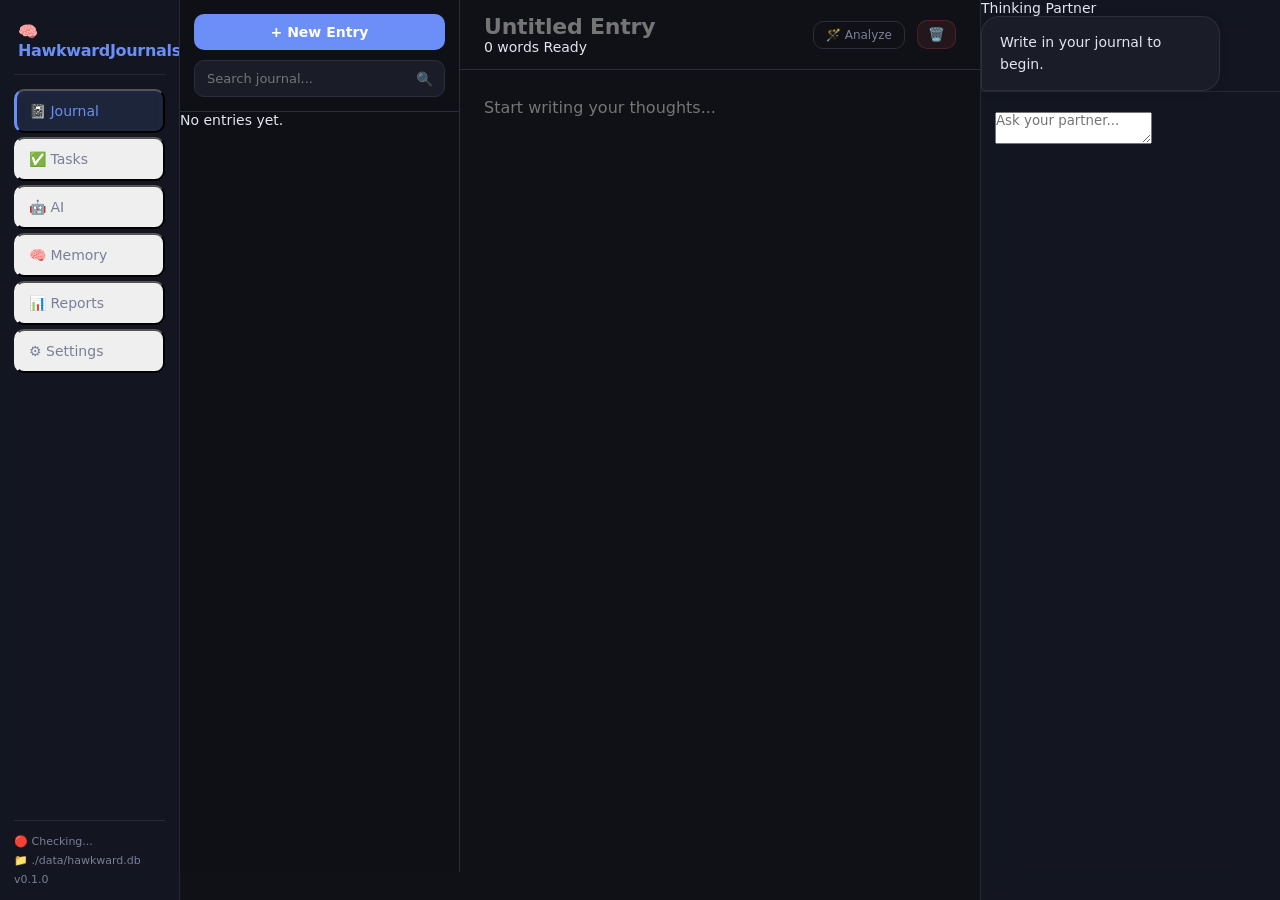
==== commit 7a4a39ad: "graphqlite" ====
--- a/src/index.html
+++ b/src/index.html
@@ -10,22 +10,22 @@
   <link rel="stylesheet" href="styles/components.css" />
   <link rel="stylesheet" href="styles/ai-chat.css" />
   <link rel="stylesheet" href="styles/tasks.css" />
-  <link rel="stylesheet" href="styles/reports.css" />
-  <link rel="stylesheet" id="theme-stylesheet" href="styles/themes/dark.css" />
+  <link rel="stylesheet" href="styles/themes/dark.css" />
   </head>
 <body>
   <div id="left-sidebar">
-    <div class="app-brand"><i data-lucide="brain" class="brand-icon"></i> HawkwardJournals</div>
+    <div class="app-brand">🧠 HawkwardJournals</div>
     <nav class="nav-menu">
-      <button class="nav-item active" data-tab="journal"><i data-lucide="notebook-pen"></i> Journal</button>
-      <button class="nav-item" data-tab="tasks"><i data-lucide="check-square-2"></i> Tasks</button>
-      <button class="nav-item" data-tab="ai"><i data-lucide="bot"></i> AI</button>
-      <button class="nav-item" data-tab="reports"><i data-lucide="bar-chart-2"></i> Reports</button>
-      <button class="nav-item" data-tab="settings"><i data-lucide="settings"></i> Settings</button>
+      <button class="nav-item active" data-tab="journal">📓 Journal</button>
+      <button class="nav-item" data-tab="tasks">✅ Tasks</button>
+      <button class="nav-item" data-tab="ai">🤖 AI</button>
+      <button class="nav-item" data-tab="memory">🧠 Memory</button>
+      <button class="nav-item" data-tab="reports">📊 Reports</button>
+      <button class="nav-item" data-tab="settings">⚙️ Settings</button>
     </nav>
     <div class="sidebar-footer">
-      <div id="ollama-status"><i data-lucide="circle" class="status-icon status-unknown"></i> Checking...</div>
-      <div id="db-path"><i data-lucide="database"></i> ./data/hawkward.db</div>
+      <div id="ollama-status">🔴 Checking...</div>
+      <div id="db-path">📁 ./data/hawkward.db</div>
       <div id="app-version">v0.1.0</div>
     </div>
   </div>
@@ -38,7 +38,7 @@
             <button id="btn-new-entry" class="btn-primary">+ New Entry</button>
             <div class="search-box">
               <input type="text" id="journal-search" placeholder="Search journal..." />
-              <span class="search-icon"><i data-lucide="search"></i></span>
+              <span class="search-icon">🔍</span>
             </div>
           </div>
           <div id="journal-entry-list" class="entry-list">
@@ -57,8 +57,8 @@
               </div>
             </div>
             <div class="header-actions">
-              <button id="btn-analyze" class="btn-ghost" title="Analyze with AI"><i data-lucide="sparkles"></i> Analyze</button>
-              <button id="btn-delete-entry" class="btn-danger" title="Move to Trash"><i data-lucide="trash-2"></i></button>
+              <button id="btn-analyze" class="btn-ghost" title="Analyze with AI">🪄 Analyze</button>
+              <button id="btn-delete-entry" class="btn-danger" title="Move to Trash">🗑️</button>
             </div>
           </header>
           <div class="editor-body">
@@ -72,66 +72,40 @@
       <div class="tasks-view-layout">
         <header class="tasks-header">
           <div class="header-main">
-            <h2>Active Tasks</h2>
-            <div class="task-controls">
-              <div class="task-view-switch" role="tablist" aria-label="Task View">
-                <button id="btn-task-view-kanban" class="btn-ghost btn-sm active" data-task-view="kanban" type="button">Kanban</button>
-                <button id="btn-task-view-list" class="btn-ghost btn-sm" data-task-view="list" type="button">List</button>
-                <button id="btn-task-view-calendar" class="btn-ghost btn-sm" data-task-view="calendar" type="button">Calendar</button>
-              </div>
-              <div class="task-search-box">
-                <input type="text" id="task-search" placeholder="Search tasks..." />
-              </div>
-              <div class="task-filter-box">
-                <select id="task-project-filter" title="Filter by Project">
-                  <option value="all">All Projects</option>
-                  <option value="inbox">Inbox</option>
-                </select>
-                <button id="btn-manage-projects" class="btn-ghost btn-sm" title="Manage Projects" type="button">Manage</button>
-                <button id="btn-show-new-project" class="btn-ghost btn-sm" title="Create New Project"><i data-lucide="plus"></i></button>
-              </div>
+            <h2>Task Management</h2>
+            <div class="task-tabs">
+              <button class="task-tab active" data-filter="all">All</button>
+              <button class="task-tab" data-filter="pending">Pending</button>
+              <button class="task-tab" data-filter="completed">Completed</button>
+            </div>
+            <div class="view-toggler">
+              <button class="view-tab active" data-view="list">☰ List</button>
+              <button class="view-tab" data-view="board">📋 Board</button>
             </div>
           </div>
           <div class="header-actions">
+            <div class="task-search-box">
+              <input type="text" id="task-search" placeholder="Search tasks..." />
+            </div>
             <button id="btn-new-task" class="btn-primary">+ Add Task</button>
           </div>
         </header>
-        <div id="tasks-view-kanban" class="task-view-panel active">
-          <div class="tasks-kanban">
-            <div class="kanban-column" data-status="todo">
-              <header>To Do</header>
-              <div id="tasks-todo" class="column-items" data-status="todo">
-                <div class="list-empty">No tasks</div>
-              </div>
-            </div>
-            <div class="kanban-column" data-status="in_progress">
-              <header>In Progress</header>
-              <div id="tasks-in-progress" class="column-items" data-status="in_progress">
-                <div class="list-empty">No tasks</div>
-              </div>
-            </div>
-            <div class="kanban-column" data-status="done">
-              <header>Done</header>
-              <div id="tasks-done" class="column-items" data-status="done">
-                <div class="list-empty">No tasks</div>
-              </div>
-            </div>
-            <div class="kanban-column" data-status="cancelled">
-              <header>Cancelled</header>
-              <div id="tasks-cancelled" class="column-items" data-status="cancelled">
-                <div class="list-empty">No tasks</div>
-              </div>
-            </div>
-          </div>
-        </div>
-        <div id="tasks-view-list" class="task-view-panel">
-          <div id="tasks-list-view" class="tasks-list-view">
-            <div class="list-empty">No tasks</div>
-          </div>
-        </div>
-        <div id="tasks-view-calendar" class="task-view-panel">
-          <div id="tasks-calendar-view" class="tasks-calendar-view">
-            <div class="list-empty">No tasks with due dates</div>
+        <div id="task-list-items" class="task-items-container">
+          <!-- Tasks will be rendered here -->
+          <div class="list-empty">Loading tasks...</div>
+        </div>
+        <div id="task-kanban-board" class="kanban-container hidden">
+          <div class="kanban-column" data-status="todo">
+            <div class="column-header">To Do</div>
+            <div class="column-items"></div>
+          </div>
+          <div class="kanban-column" data-status="in_progress">
+            <div class="column-header">In Progress</div>
+            <div class="column-items"></div>
+          </div>
+          <div class="kanban-column" data-status="done">
+            <div class="column-header">Done</div>
+            <div class="column-items"></div>
           </div>
         </div>
       </div>
@@ -140,7 +114,7 @@
       <aside id="task-detail-panel" class="detail-panel hidden" aria-label="Task Details">
         <header class="panel-header">
           <h3>Task Details</h3>
-          <button id="btn-close-task-detail" class="btn-icon" aria-label="Close Task Details"><i data-lucide="x"></i></button>
+          <button id="btn-close-task-detail" class="btn-icon">×</button>
         </header>
         <div class="panel-content">
           <input type="hidden" id="detail-task-id" />
@@ -152,6 +126,13 @@
             <label for="detail-task-desc">Description</label>
             <textarea id="detail-task-desc" rows="4" placeholder="Add details..."></textarea>
           </div>
+          
+          <div id="subtasks-section" class="form-group hidden">
+            <label>Subtasks</label>
+            <div id="subtask-list" class="subtask-mini-list"></div>
+            <button id="btn-add-subtask" class="btn-ghost-sm">+ Add Subtask</button>
+          </div>
+
           <div class="form-row">
             <div class="form-group">
               <label for="detail-task-priority">Priority</label>
@@ -188,58 +169,29 @@
               </select>
             </div>
           </div>
-          <div class="form-group">
-            <label for="detail-task-project">Project</label>
-            <select id="detail-task-project" title="Select Project">
-              <option value="inbox">Inbox</option>
-            </select>
-          </div>
-          <div class="form-group">
-            <span id="subtasks-label" class="form-label">Subtasks</span>
-            <div id="detail-task-subtasks" class="subtask-list" aria-labelledby="subtasks-label">
-              <div class="subtask-empty">No subtasks</div>
-            </div>
-            <button id="btn-add-subtask" class="btn-ghost btn-sm" type="button">
-              <i data-lucide="plus"></i> Add Subtask
-            </button>
-          </div>
+          <div id="dependencies-section" class="form-group">
+            <label>Dependencies (Blocks this task)</label>
+            <div id="dependency-list" class="dependency-mini-list"></div>
+            <div class="dependency-add-row">
+              <input type="text" id="dependency-search" placeholder="Search task to add..." />
+              <div id="dependency-search-results" class="mini-search-results hidden"></div>
+            </div>
+          </div>
+
           <div class="form-row">
             <div class="form-group">
-              <label for="detail-task-context">Context</label>
-              <select id="detail-task-context" title="Context Tag">
+              <label for="detail-task-project">Project</label>
+              <input type="text" id="detail-task-project" placeholder="Project name" />
+            </div>
+            <div class="form-group">
+              <label for="detail-task-recurrence">Recurrence</label>
+              <select id="detail-task-recurrence">
                 <option value="">None</option>
-                <option value="computer">Computer</option>
-                <option value="phone">Phone</option>
-                <option value="errands">Errands</option>
-                <option value="home">Home</option>
-                <option value="anywhere">Anywhere</option>
-              </select>
-            </div>
-            <div class="form-group">
-              <label for="detail-task-estimate">Estimate (min)</label>
-              <input type="number" id="detail-task-estimate" placeholder="60" title="Time Estimate" />
-            </div>
-          </div>
-          <div class="form-group">
-            <label for="detail-task-url">Linked URL</label>
-            <input type="url" id="detail-task-url" placeholder="https://..." aria-label="Linked URL" />
-          </div>
-          <div class="form-group">
-            <label for="detail-task-recurrence">Recurrence</label>
-            <input type="text" id="detail-task-recurrence" placeholder="e.g. daily, weekly, every 2 days" aria-label="Task Recurrence Rule" />
-          </div>
-          <div class="form-group">
-            <label for="detail-task-notes">Notes</label>
-            <textarea id="detail-task-notes" placeholder="Extra private notes..."></textarea>
-          </div>
-          <div class="form-group">
-            <span id="attachments-label" class="form-label">Attachments</span>
-            <div id="detail-task-attachments" class="attachment-list" aria-labelledby="attachments-label">
-              <div class="attachment-empty">No attachments</div>
-            </div>
-            <button id="btn-add-attachment" class="btn-ghost btn-sm" type="button">
-              <i data-lucide="paperclip"></i> Add File
-            </button>
+                <option value="daily">Daily</option>
+                <option value="weekly">Weekly</option>
+                <option value="monthly">Monthly</option>
+              </select>
+            </div>
           </div>
         </div>
         <footer class="panel-footer">
@@ -248,289 +200,24 @@
         </footer>
       </aside>
     </div>
-    <div id="tab-ai" class="tab-view">
-      <div class="ai-tab-layout">
-        <aside class="ai-history-sidebar" aria-label="Conversation History">
-          <section class="ai-pinned-section">
-            <header>
-              <h3>Pinned Facts</h3>
-              <button id="btn-add-pinned-fact" class="btn-ghost btn-sm" title="Add Pinned Fact"><i data-lucide="plus"></i></button>
-            </header>
-            <div id="ai-pinned-fact-list" class="pinned-fact-list">
-              <div class="list-empty">No pinned facts</div>
-            </div>
-          </section>
-          <section class="ai-conversations-section">
-            <header>
-              <h3>Conversations</h3>
-              <button id="btn-new-chat" class="btn-ghost btn-sm" title="Start New Chat"><i data-lucide="plus"></i></button>
-            </header>
-            <div id="ai-conversation-list" class="conversation-list">
-              <div class="list-empty">No conversations</div>
-            </div>
-          </section>
-        </aside>
-        <div class="ai-chat-container">
-          <div id="ai-tab-messages" class="ai-chat-messages">
-            <div class="ai-welcome">
-              <h2>AI Thinking Partner</h2>
-              <p>Ask anything about your journal, tasks, or plans.</p>
-            </div>
-          </div>
-          <div class="chat-input-area">
-            <textarea id="ai-tab-input" class="ai-chat-input-field" placeholder="Message your partner..."></textarea>
-            <button id="btn-ai-send" class="btn-primary" title="Send Message">Send</button>
-          </div>
-        </div>
-      </div>
-    </div>
-    <div id="tab-reports" class="tab-view">
-      <div class="reports-view-layout">
-        <header class="reports-header">
-          <h2>Analytical Insights</h2>
-          <div class="reports-controls">
-            <select id="report-range" title="Report Range">
-              <option value="7">Last 7 Days</option>
-              <option value="30">Last 30 Days</option>
-              <option value="90">Last 90 Days</option>
-            </select>
-            <button id="btn-refresh-reports" class="btn-ghost" title="Refresh Reports"><i data-lucide="refresh-cw"></i> Refresh</button>
-          </div>
-        </header>
-        <div class="reports-grid">
-          <div class="metric-row">
-            <div class="report-card metric-card">
-               <span class="label">Completed Tasks</span>
-               <span id="stat-tasks-done" class="value">0</span>
-            </div>
-            <div class="report-card metric-card">
-               <span class="label">Journal Entries</span>
-               <span id="stat-journal-entries" class="value">0</span>
-            </div>
-            <div class="report-card metric-card">
-              <span class="label">Active Projects</span>
-              <span id="stat-active-projects" class="value">0</span>
-            </div>
-            <div class="report-card metric-card">
-              <span class="label">Avg Focus (min)</span>
-              <span id="stat-avg-focus" class="value">0</span>
-            </div>
-          </div>
-
-          <div class="report-card insights-card full-width">
-            <h3>Highlights</h3>
-            <ul id="report-insights" class="insights-list">
-              <li>Loading insights...</li>
-            </ul>
-          </div>
-          
-          <div class="report-card chart-card full-width">
-             <h3>Productivity Trend</h3>
-             <canvas id="chart-productivity"></canvas>
-          </div>
-
-          <div class="report-card chart-card full-width">
-             <h3>Journal Consistency</h3>
-             <canvas id="chart-journal-consistency"></canvas>
-          </div>
-          
-          <div class="report-card chart-card">
-             <h3>Emotional Distribution</h3>
-             <canvas id="chart-emotions"></canvas>
-          </div>
-          <div class="report-card chart-card">
-             <h3>Mood Distribution</h3>
-             <canvas id="chart-moods"></canvas>
-          </div>
-          <div class="report-card list-card">
-             <h3>Project Health</h3>
-             <div id="report-project-list" class="report-list">
-               <div class="report-list-item">
-                 <span>Loading projects...</span>
-               </div>
-             </div>
-          </div>
-          
-          <div class="report-card chart-card">
-             <h3>Energy Level Focus</h3>
-             <canvas id="chart-energy"></canvas>
-          </div>
-          <div class="report-card chart-card">
-             <h3>Time Allocation (hr)</h3>
-             <canvas id="chart-time"></canvas>
-          </div>
-
-          <div class="report-card chart-card">
-             <h3>Task Status (Created in Range)</h3>
-             <canvas id="chart-task-status"></canvas>
-          </div>
-          <div class="report-card chart-card">
-             <h3>Open Task Due Buckets</h3>
-             <canvas id="chart-due-buckets"></canvas>
-          </div>
-        </div>
-      </div>
-    </div>
-    <div id="tab-settings" class="tab-view">
-      <div class="settings-view-layout">
-        <header class="settings-header">
-          <h2>Settings</h2>
-          <button id="btn-save-settings" class="btn-primary">Save Settings</button>
-        </header>
-        <div class="settings-grid">
-          <section class="settings-card">
-            <h3>AI</h3>
-            <div class="form-group">
-              <label for="setting-ai-model">Model</label>
-              <input type="text" id="setting-ai-model" placeholder="llama3.2:latest" />
-            </div>
-            <div class="form-group">
-              <label for="setting-ai-url">Ollama URL</label>
-              <input type="url" id="setting-ai-url" placeholder="http://localhost:11434" />
-            </div>
-            <div class="form-group">
-              <label for="setting-ai-context-window">Context Window</label>
-              <input type="number" id="setting-ai-context-window" min="1024" step="1024" />
-            </div>
-            <div class="form-group checkbox-row">
-              <label for="setting-ai-nudge-enabled">Enable Proactive Nudges</label>
-              <input type="checkbox" id="setting-ai-nudge-enabled" />
-            </div>
-          </section>
-
-          <section class="settings-card">
-            <h3>Appearance</h3>
-            <div class="form-group">
-              <label for="setting-theme">Theme</label>
-              <select id="setting-theme">
-                <option value="dark">Dark</option>
-                <option value="light">Light</option>
-              </select>
-            </div>
-            <div class="form-group checkbox-row">
-              <label for="setting-terminal-visible">Show Terminal Bar</label>
-              <input type="checkbox" id="setting-terminal-visible" />
-            </div>
-            <p class="settings-note">Theme changes apply immediately. Terminal visibility is saved for later terminal UI work.</p>
-          </section>
-
-          <section class="settings-card">
-            <h3>Database</h3>
-            <div class="form-group">
-              <label for="setting-db-path">Database Path</label>
-              <input type="text" id="setting-db-path" readonly value="Loading..." placeholder="Path to sqlite file" />
-            </div>
-            <div class="settings-actions">
-              <button id="btn-db-backup" class="btn-secondary">Perform Backup</button>
-              <button id="btn-db-export" class="btn-secondary">Export JSON</button>
-              <button id="btn-db-empty-trash" class="btn-outline">Empty Trash</button>
-              <button id="btn-db-reset" class="btn-danger">Reset All Data</button>
-            </div>
-            <p class="settings-note">Backups are stored in your application data directory. Resetting is permanent.</p>
-          </section>
-
-          <section class="settings-card full-width">
-            <div class="card-header">
-              <h3>System Visibility</h3>
-              <div class="header-actions">
-                <span id="ai-queue-badge" class="badge">AI Queue: 0</span>
-                <button id="btn-refresh-audit" class="btn-icon" aria-label="Refresh Audit Log"><i data-lucide="refresh-cw"></i></button>
-              </div>
-            </div>
-            <div class="audit-log-container">
-              <table id="audit-log-table">
-                <thead>
-                  <tr>
-                    <th>Action</th>
-                    <th>Entity</th>
-                    <th>Actor</th>
-                    <th>Time</th>
-                  </tr>
-                </thead>
-                <tbody id="audit-log-body">
-                  <tr><td colspan="4">Loading system logs...</td></tr>
-                </tbody>
-              </table>
-            </div>
-          </section>
-        </div>
-      </div>
-    </div>
+    <div id="tab-ai" class="tab-view">AI Tab</div>
+    <div id="tab-memory" class="tab-view">
+        <!-- Memory view will be loaded here -->
+    </div>
+    <div id="tab-reports" class="tab-view">Reports Tab</div>
+    <div id="tab-settings" class="tab-view">Settings Tab</div>
   </main>
 
-  <aside id="right-sidebar" aria-labelledby="sidebar-title">
-    <div id="sidebar-title" class="sidebar-header">Thinking Partner</div>
-    <div id="ai-sidebar-companion" class="ai-companion-stack" aria-live="polite"></div>
-    <div class="ai-chat-messages" aria-live="polite">
+  <aside id="right-sidebar">
+    <div class="sidebar-header">Thinking Partner</div>
+    <div id="ai-chat-messages">
       <div class="ai-bubble">Write in your journal to begin.</div>
     </div>
     <div class="chat-input-area">
       <textarea id="ai-chat-input" placeholder="Ask your partner..."></textarea>
-      <button id="btn-ai-sidebar-send" class="btn-primary" title="Send Message">Send</button>
     </div>
   </aside>
 
-  <script src="assets/libs/chart.umd.min.js"></script>
-  <script src="assets/libs/marked.min.js"></script>
-  <script src="assets/libs/lucide.min.js"></script>
   <script type="module" src="js/app.js"></script>
-  <!-- Initialize Lucide icons after DOM is ready (non-module, runs after module scripts) -->
-  <script>
-    document.addEventListener('DOMContentLoaded', function() {
-      if (globalThis.lucide) { lucide.createIcons(); }
-    });
-  </script>
-
-  <!-- Modals -->
-  <div id="modal-project" class="modal-overlay hidden">
-    <div class="modal-content">
-      <header class="modal-header">
-        <h3>New Project</h3>
-        <button class="btn-icon" data-modal-close aria-label="Close"><i data-lucide="x"></i></button>
-      </header>
-      <div class="modal-body">
-        <input type="hidden" id="edit-project-id" />
-        <div class="form-group">
-          <label for="new-project-name">Project Name</label>
-          <input type="text" id="new-project-name" placeholder="e.g. Personal Growth" />
-        </div>
-        <div class="form-group">
-          <label for="new-project-desc">Description (Optional)</label>
-          <textarea id="new-project-desc" rows="2" placeholder="What is this project about?"></textarea>
-        </div>
-        <div class="form-row">
-          <div class="form-group">
-            <label for="project-status">Status</label>
-            <select id="project-status">
-              <option value="active">Active</option>
-              <option value="completed">Completed</option>
-              <option value="archived">Archived</option>
-            </select>
-          </div>
-          <div class="form-group">
-            <label for="project-goal-date">Goal Date</label>
-            <input type="date" id="project-goal-date" />
-          </div>
-        </div>
-        <div class="form-row">
-          <div class="form-group">
-            <label for="project-color">Color</label>
-            <input type="color" id="project-color" value="#6c8ef7" />
-          </div>
-        </div>
-        <div class="form-group">
-          <strong>Existing Projects</strong>
-          <div id="project-management-list" class="project-management-list">
-            <div class="list-empty">No projects</div>
-          </div>
-        </div>
-      </div>
-      <div class="modal-footer">
-        <button id="btn-delete-project" class="btn-danger" type="button"><i data-lucide="trash-2"></i> Delete Project</button>
-        <button class="btn-ghost" data-modal-close><i data-lucide="x"></i> Cancel</button>
-        <button id="btn-create-project-save" class="btn-primary"><i data-lucide="save"></i> Save Project</button>
-      </div>
-    </div>
-  </div>
 </body>
 </html>
--- a/src/styles/tasks.css
+++ b/src/styles/tasks.css
@@ -5,215 +5,457 @@
   height: 100%;
   position: relative;
   overflow: hidden;
-  margin: calc(var(--space) * -1); /* Full bleed */
 }
 
 .tasks-header {
-  padding: var(--space) 24px;
+  padding: var(--space);
   border-bottom: 1px solid var(--color-border);
   display: flex;
   justify-content: space-between;
   align-items: center;
   background: var(--color-surface);
-  z-index: 10;
 }
 
 .tasks-header h2 {
   font-size: 20px;
   font-weight: 700;
-  margin-bottom: 8px;
-  letter-spacing: -0.01em;
-}
-
-.task-controls {
-  display: flex;
-  gap: 14px;
-  align-items: center;
-  flex-wrap: wrap;
-}
-
-.task-view-switch {
-  display: inline-flex;
-  gap: 6px;
-  background: rgba(0, 0, 0, 0.15);
+  margin-bottom: 12px;
+  letter-spacing: -0.02em;
+}
+
+.task-tabs {
+  display: flex;
+  gap: 8px;
+}
+
+.task-tab {
+  background: transparent;
+  border: none;
+  color: var(--color-muted);
+  font-size: 13px;
+  font-weight: 500;
+  padding: 6px 12px;
+  cursor: pointer;
+  border-radius: 6px;
+  transition: all 0.2s;
+}
+
+.task-tab:hover {
+  color: var(--color-text);
+  background: rgba(255, 255, 255, 0.05);
+}
+
+.view-toggler {
+  display: flex;
+  gap: 4px;
+  background: rgba(255,255,255,0.05);
   padding: 4px;
-  border-radius: var(--radius);
-}
-
-.task-view-switch .btn-ghost {
-    border: none;
-    padding: 6px 12px;
-}
-
-.task-view-switch .btn-ghost.active {
-  background: var(--color-accent);
-  color: #fff;
-  box-shadow: 0 2px 8px rgba(108, 142, 247, 0.3);
-}
-
-.task-view-panel {
-  display: none;
-  height: calc(100% - 80px);
-  overflow: hidden;
-}
-
-.task-view-panel.active {
-  display: block;
-}
-
-.tasks-kanban {
+  border-radius: 8px;
+  margin-left: 16px;
+}
+
+.view-tab {
+  background: transparent;
+  border: none;
+  color: var(--color-muted);
+  font-size: 11px;
+  font-weight: 600;
+  padding: 4px 10px;
+  cursor: pointer;
+  border-radius: 6px;
+  transition: all 0.2s;
+}
+
+.view-tab.active {
+  background: var(--color-surface);
+  color: var(--color-text);
+  box-shadow: 0 2px 4px rgba(0,0,0,0.1);
+}
+
+/* ── KANBAN ─────────────────────────────────── */
+.kanban-container {
   display: grid;
-  grid-template-columns: repeat(4, 1fr);
+  grid-template-columns: 1fr 1fr 1fr;
   gap: 20px;
-  padding: 20px;
-  height: 100%;
-  overflow-x: auto;
+  padding: 24px;
+  height: calc(100vh - 120px);
   box-sizing: border-box;
-  background: rgba(0, 0, 0, 0.05);
 }
 
 .kanban-column {
-  background: rgba(255, 255, 255, 0.03);
-  border: 1px solid var(--glass-border);
+  display: flex;
+  flex-direction: column;
+  background: rgba(255,255,255,0.02);
   border-radius: 12px;
-  display: flex;
-  flex-direction: column;
-  height: 100%;
-  min-width: 260px;
-  box-sizing: border-box;
-}
-
-.kanban-column header {
-  padding: 14px 16px;
+  border: 1px solid var(--color-border);
+  min-width: 280px;
+}
+
+.column-header {
+  padding: 16px;
   font-weight: 700;
-  font-size: 13px;
-  color: var(--color-muted);
-  border-bottom: 1px solid var(--glass-border);
+  font-size: 14px;
   text-transform: uppercase;
-  letter-spacing: 0.08em;
-  background: rgba(255, 255, 255, 0.02);
+  letter-spacing: 0.5px;
+  color: var(--color-muted);
+  border-bottom: 1px solid var(--color-border);
 }
 
 .column-items {
   flex: 1;
   padding: 12px;
+  display: flex;
+  flex-direction: column;
+  gap: 12px;
   overflow-y: auto;
-  display: flex;
-  flex-direction: column;
+}
+
+/* Kanban Cards are mini task items */
+.kanban-card {
+  background: var(--color-surface);
+  border: 1px solid var(--color-border);
+  border-radius: 10px;
+  padding: 12px;
+  cursor: grab;
+  transition: all 0.2s;
+  box-shadow: 0 2px 4px rgba(0,0,0,0.05);
+}
+
+.kanban-card:hover {
+  border-color: var(--color-accent);
+  box-shadow: 0 4px 12px rgba(0,0,0,0.1);
+}
+
+.kanban-card.dragging {
+  opacity: 0.5;
+  cursor: grabbing;
+}
+
+.kanban-card .card-title {
+  font-size: 13px;
+  font-weight: 500;
+  margin-bottom: 6px;
+}
+
+.kanban-card .card-meta {
+  font-size: 10px;
+  color: var(--color-muted);
+}
+
+.header-actions {
+  display: flex;
+  align-items: center;
   gap: 12px;
-  transition: background 0.2s cubic-bezier(0.4, 0, 0.2, 1);
-}
-
-.column-items.drag-over {
-  background: rgba(108, 142, 247, 0.1);
-  border-radius: 0 0 12px 12px;
+}
+
+.task-search-box input {
+  width: 240px;
+  padding: 10px 14px;
+  background: var(--color-bg);
+  border: 1px solid var(--color-border);
+  border-radius: 8px;
+  color: var(--color-text);
+  font-size: 13px;
+  transition: all 0.2s;
+}
+
+.task-search-box input:focus {
+  border-color: var(--color-accent);
+  box-shadow: 0 0 0 3px rgba(108, 142, 247, 0.15);
+  outline: none;
+}
+
+.task-items-container {
+  flex: 1;
+  overflow-y: auto;
+  padding: 24px;
+  display: flex;
+  flex-direction: column;
+  gap: 10px;
+  max-width: 900px;
+  margin: 0 auto;
+  width: 100%;
+  box-sizing: border-box;
 }
 
 /* ── TASK ITEM ───────────────────────────────── */
 .task-item {
   display: flex;
   align-items: center;
+  gap: 16px;
+  padding: 16px;
+  background: var(--color-surface);
+  border: 1px solid var(--color-border);
+  border-radius: 12px;
+  cursor: pointer;
+  transition: all 0.2s cubic-bezier(0.4, 0, 0.2, 1);
+  box-shadow: 0 2px 4px rgba(0,0,0,0.05);
+}
+
+.task-item:hover {
+  transform: translateY(-2px);
+  border-color: var(--color-accent);
+  box-shadow: 0 8px 16px rgba(0,0,0,0.1);
+  background: var(--color-surface);
+}
+
+.task-item.completed {
+  opacity: 0.6;
+}
+
+.task-item.completed .task-title {
+  text-decoration: line-through;
+  color: var(--color-muted);
+}
+
+.task-toggle {
+  width: 20px;
+  height: 20px;
+  border-radius: 50%;
+  border: 2px solid var(--color-border);
+  appearance: none;
+  cursor: pointer;
+  transition: all 0.2s;
+  flex-shrink: 0;
+  display: flex;
+  align-items: center;
+  justify-content: center;
+}
+
+.task-toggle:checked {
+  background: var(--color-accent);
+  border-color: var(--color-accent);
+}
+
+.task-toggle:checked::after {
+  content: '✓';
+  color: white;
+  font-size: 12px;
+}
+
+.task-content {
+  flex: 1;
+  display: flex;
+  flex-direction: column;
+  gap: 6px;
+}
+
+.task-title {
+  font-size: 15px;
+  font-weight: 500;
+  color: var(--color-text);
+}
+
+.task-meta {
+  display: flex;
+  flex-wrap: wrap;
   gap: 12px;
-  padding: 14px;
-  background: var(--color-surface);
-  border: 1px solid var(--color-border);
-  border-radius: var(--radius);
-  cursor: pointer;
-  transition: all 0.2s cubic-bezier(0.4, 0, 0.2, 1);
-  box-shadow: 0 2px 4px rgba(0, 0, 0, 0.1);
-}
-
-.task-item:hover {
-  border-color: var(--color-accent);
-  transform: translateY(-2px);
-  box-shadow: 0 6px 15px rgba(0, 0, 0, 0.2);
-}
-
-.task-title {
-  font-size: 14px;
+  font-size: 12px;
+  color: var(--color-muted);
+}
+
+.task-badge {
+  padding: 2px 8px;
+  border-radius: 4px;
   font-weight: 600;
-  line-height: 1.4;
-}
+  font-size: 10px;
+  text-transform: uppercase;
+}
+
+/* ── PRIORITY COLORS ──────────────────────────── */
+.priority-urgent { border-left: 5px solid #ff4d4f; }
+.priority-high   { border-left: 5px solid #faad14; }
+.priority-medium { border-left: 5px solid #1890ff; }
+.priority-low    { border-left: 5px solid #8c8c8c; }
 
 /* ── DETAIL PANEL (Slide-in) ───────────────────── */
 .detail-panel {
   position: absolute;
   top: 0;
   right: 0;
-  width: 460px;
+  width: 400px;
+  max-width: 90vw;
   height: 100%;
   background: var(--color-surface);
-  border-left: 1px solid var(--glass-border);
-  box-shadow: -15px 0 45px rgba(0, 0, 0, 0.4);
-  display: flex;
-  flex-direction: column;
-  z-index: 60;
-  transition: transform 0.35s cubic-bezier(0.4, 0, 0.2, 1);
+  border-left: 1px solid var(--color-border);
+  box-shadow: -10px 0 30px rgba(0,0,0,0.2);
+  display: flex;
+  flex-direction: column;
+  z-index: 100;
+  transition: transform 0.3s ease-in-out;
   transform: translateX(0);
+  box-sizing: border-box;
 }
 
 .detail-panel.hidden {
-  transform: translateX(105%);
+  transform: translateX(110%);
 }
 
 .panel-header {
-  padding: var(--space) 24px;
+  padding: var(--space);
   border-bottom: 1px solid var(--color-border);
   display: flex;
   justify-content: space-between;
   align-items: center;
-  background: rgba(255, 255, 255, 0.02);
 }
 
 .panel-content {
   flex: 1;
-  padding: 28px;
+  padding: 24px;
   overflow-y: auto;
   display: flex;
   flex-direction: column;
-  gap: 22px;
+  gap: 20px;
+}
+
+.form-group {
+  display: flex;
+  flex-direction: column;
+  gap: 8px;
 }
 
 .form-group label {
-  font-size: 11px;
-  font-weight: 800;
+  font-size: 12px;
+  font-weight: 600;
   color: var(--color-muted);
   text-transform: uppercase;
-  letter-spacing: 0.1em;
-  margin-bottom: 2px;
+  letter-spacing: 0.5px;
 }
 
 .form-group input, 
 .form-group textarea, 
 .form-group select {
-  padding: 12px;
+  padding: 10px;
   background: var(--color-bg);
   border: 1px solid var(--color-border);
   border-radius: var(--radius);
   color: var(--color-text);
   font-size: 14px;
-  transition: border-color 0.2s;
-}
-
-.form-group input:focus, 
-.form-group textarea:focus, 
-.form-group select:focus {
-  outline: none;
+}
+
+.form-row {
+  display: grid;
+  grid-template-columns: 1fr 1fr;
+  gap: 16px;
+}
+
+.panel-footer {
+  padding: var(--space);
+  border-top: 1px solid var(--color-border);
+  display: flex;
+  justify-content: space-between;
+  background: var(--color-surface);
+}
+
+.subtask-mini-list {
+  display: flex;
+  flex-direction: column;
+  gap: 4px;
+  margin-bottom: 8px;
+}
+
+.subtask-mini-item {
+  display: flex;
+  align-items: center;
+  gap: 8px;
+  padding: 6px 10px;
+  background: var(--color-bg);
+  border: 1px solid var(--color-border);
+  border-radius: 6px;
+  font-size: 13px;
+}
+
+.subtask-mini-item input[type="checkbox"] {
+  width: 14px;
+  height: 14px;
+}
+
+.btn-ghost-sm {
+  background: transparent;
+  border: 1px dashed var(--color-border);
+  color: var(--color-muted);
+  padding: 4px 8px;
+  font-size: 11px;
+  border-radius: 4px;
+  cursor: pointer;
+  transition: all 0.2s;
+  align-self: flex-start;
+}
+
+.btn-ghost-sm:hover {
   border-color: var(--color-accent);
-}
-
-/* ── PRIORITY COLORS ──────────────────────────── */
-.priority-urgent { border-left: 4px solid #ff4d4d; }
-.priority-high   { border-left: 4px solid #ffa500; }
-.priority-medium { border-left: 4px solid #6c8ef7; }
-.priority-low    { border-left: 4px solid #808080; }
-
-@media (max-width: 1280px) {
-  .tasks-kanban {
-    grid-template-columns: repeat(2, 1fr);
-  }
-
-  .detail-panel {
-    width: 400px;
-  }
-}
+  color: var(--color-accent);
+  background: rgba(108, 142, 247, 0.05);
+}
+
+.task-item.is-subtask {
+  margin-left: 36px;
+  border-left: 2px solid var(--color-border);
+  padding: 10px 14px;
+}
+
+.dependency-mini-list {
+  display: flex;
+  flex-wrap: wrap;
+  gap: 6px;
+  margin-bottom: 8px;
+}
+
+.dependency-chip {
+  display: flex;
+  align-items: center;
+  gap: 6px;
+  padding: 4px 8px;
+  background: rgba(108, 142, 247, 0.1);
+  border: 1px solid rgba(108, 142, 247, 0.2);
+  border-radius: 4px;
+  font-size: 11px;
+  color: var(--color-accent);
+}
+
+.dependency-chip .remove-dep {
+  cursor: pointer;
+  opacity: 0.6;
+}
+
+.dependency-chip .remove-dep:hover {
+  opacity: 1;
+}
+
+.dependency-add-row {
+  position: relative;
+}
+
+.mini-search-results {
+  position: absolute;
+  top: 100%;
+  left: 0;
+  right: 0;
+  background: var(--color-surface);
+  border: 1px solid var(--color-border);
+  border-radius: 8px;
+  box-shadow: 0 4px 12px rgba(0,0,0,0.2);
+  z-index: 10;
+  max-height: 200px;
+  overflow-y: auto;
+}
+
+.mini-search-item {
+  padding: 8px 12px;
+  font-size: 13px;
+  cursor: pointer;
+  transition: background 0.2s;
+}
+
+.mini-search-item:hover {
+  background: rgba(255,255,255,0.05);
+}
+
+.task-item.is-blocked {
+  background: rgba(20, 20, 20, 0.4);
+}
+
+.task-blocker-icon {
+  font-size: 12px;
+  margin-right: 4px;
+}
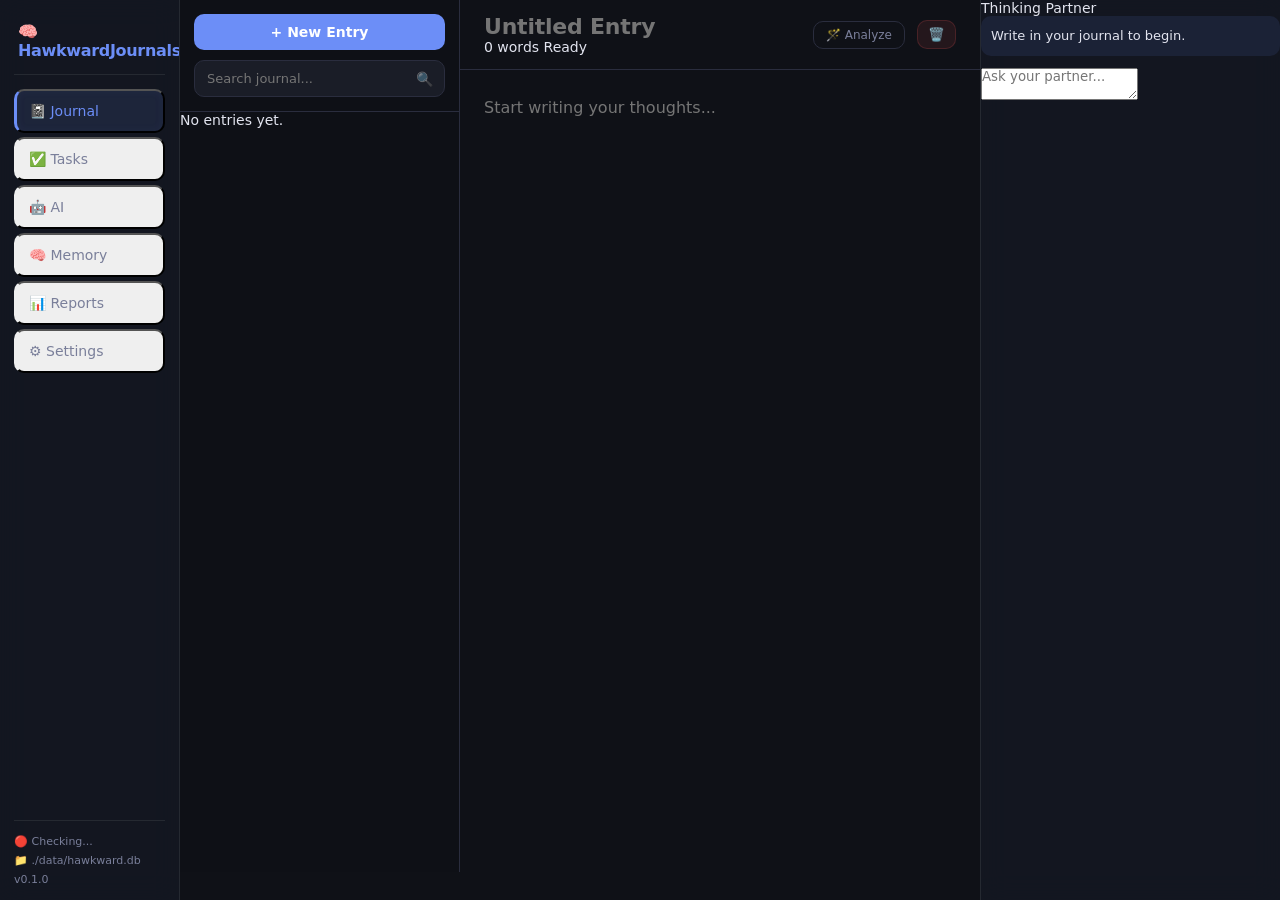
==== commit 443d8c24: "hardening" ====
--- a/src/index.html
+++ b/src/index.html
@@ -205,7 +205,24 @@
         <!-- Memory view will be loaded here -->
     </div>
     <div id="tab-reports" class="tab-view">Reports Tab</div>
-    <div id="tab-settings" class="tab-view">Settings Tab</div>
+    <div id="tab-settings" class="tab-view">
+      <div class="settings-view-layout" style="padding: 20px; max-width: 800px; margin: 0 auto; color: var(--color-text);">
+        <h2>Settings</h2>
+        
+        <div class="settings-section" style="margin-top: 30px; background: var(--color-surface); padding: 20px; border-radius: var(--radius); border: 1px solid var(--color-border);">
+          <h3>Development & Debugging</h3>
+          <p style="color: var(--color-muted); font-size: 14px; margin-bottom: 16px;">
+            Encountered an issue? Submit a bug report. This will capture your recent actions and error logs into a detailed markdown file.
+          </p>
+          <div class="form-group">
+            <label for="bug-report-feedback">What went wrong?</label>
+            <textarea id="bug-report-feedback" rows="4" placeholder="Describe what you were doing and what happened..." style="width: 100%; margin-bottom: 12px;"></textarea>
+          </div>
+          <button id="btn-submit-bug" class="btn-primary">Generate Bug Report</button>
+          <div id="bug-report-status" style="margin-top: 12px; font-size: 13px; color: var(--color-accent);"></div>
+        </div>
+      </div>
+    </div>
   </main>
 
   <aside id="right-sidebar">
--- a/src/styles/ai-chat.css
+++ b/src/styles/ai-chat.css
@@ -1,285 +1,152 @@
-/* ── AI TAB LAYOUT ────────────────────────────── */
-.ai-tab-layout {
-    display: flex;
-    height: 100%;
-    overflow: hidden;
-    background: var(--color-bg);
+.analysis-card {
+  background: var(--color-surface);
+  border: 1px solid var(--color-border);
+  border-radius: var(--radius);
+  padding: 12px;
+  display: flex;
+  flex-direction: column;
+  gap: 12px;
 }
 
-.ai-history-sidebar {
-    width: 260px;
-    border-right: 1px solid var(--glass-border);
-    display: flex;
-    flex-direction: column;
-    background: rgba(255, 255, 255, 0.02);
+.analysis-section h3 {
+  font-size: 12px;
+  color: var(--color-muted);
+  margin-bottom: 8px;
+  text-transform: uppercase;
+  letter-spacing: 0.5px;
 }
 
-.ai-history-sidebar header {
-    padding: var(--space);
-    display: flex;
-    justify-content: space-between;
-    align-items: center;
-    border-bottom: 1px solid var(--glass-border);
+.mood-badge {
+  display: inline-block;
+  background: rgba(108, 142, 247, 0.15);
+  color: var(--color-accent);
+  padding: 2px 8px;
+  border-radius: 12px;
+  font-size: 11px;
+  margin-bottom: 8px;
 }
 
-.conversation-list {
-    flex: 1;
-    overflow-y: auto;
-    padding: 12px;
+.tag-cloud {
+  display: flex;
+  flex-wrap: wrap;
+  gap: 6px;
 }
 
-.conversation-item {
-    padding: 14px;
-    margin-bottom: 10px;
-    border-radius: var(--radius);
-    cursor: pointer;
-    background: var(--color-surface);
-    border: 1px solid transparent;
-    transition: all 0.2s cubic-bezier(0.4, 0, 0.2, 1);
-    display: flex;
-    justify-content: space-between;
-    gap: 8px;
-    align-items: flex-start;
+.tag.emotion {
+  background: rgba(255, 255, 255, 0.05);
+  border: 1px solid var(--color-border);
+  padding: 2px 6px;
+  border-radius: 4px;
+  font-size: 11px;
+  color: var(--color-text);
 }
 
-.conversation-item:hover {
-    border-color: var(--color-border);
-    transform: translateY(-1px);
-    box-shadow: 0 4px 12px rgba(0, 0, 0, 0.2);
+.task-suggestions, .fact-suggestions {
+  list-style: none;
+  padding: 0;
+  margin: 0;
+  display: flex;
+  flex-direction: column;
+  gap: 8px;
 }
 
-.conversation-item.active {
-    background: var(--color-ai-soft);
-    border-color: var(--color-ai);
+.task-suggestions li, .fact-suggestions li {
+  display: flex;
+  justify-content: space-between;
+  align-items: center;
+  background: rgba(0, 0, 0, 0.2);
+  padding: 8px;
+  border-radius: 6px;
+  font-size: 12px;
 }
 
-.conv-title {
-    font-size: 13px;
-    font-weight: 600;
-    margin-bottom: 4px;
-    white-space: nowrap;
-    overflow: hidden;
-    text-overflow: ellipsis;
+.fact-content {
+  display: flex;
+  flex-direction: column;
+  gap: 4px;
 }
 
-.conv-meta {
-    font-size: 11px;
-    color: var(--color-muted);
+.fact-category.badge {
+  font-size: 10px;
+  color: var(--color-accent);
+  text-transform: uppercase;
 }
 
-/* ── CHAT CONTAINER ───────────────────────────── */
-.ai-chat-container {
-    flex: 1;
-    display: flex;
-    flex-direction: column;
-    min-width: 0;
+.fact-actions {
+  display: flex;
+  gap: 4px;
+  flex-direction: column;
 }
 
-.ai-chat-messages {
-    flex: 1;
-    overflow-y: auto;
-    padding: 30px var(--space);
-    display: flex;
-    flex-direction: column;
-    gap: 20px;
-    scroll-behavior: smooth;
+.btn-ghost-sm {
+  background: transparent;
+  border: 1px solid var(--color-border);
+  color: var(--color-muted);
+  padding: 4px 8px;
+  border-radius: var(--radius);
+  font-size: 11px;
+  cursor: pointer;
+  transition: all 0.2s;
 }
 
-.message-row {
-    display: flex;
-    width: 100%;
+.btn-ghost-sm:hover:not(:disabled) {
+  background: var(--color-surface);
+  color: var(--color-text);
+  border-color: var(--color-muted);
 }
 
-.message-row.user { justify-content: flex-end; }
-.message-row.assistant { justify-content: flex-start; }
-
-.user-bubble {
-    background: var(--premium-accent);
-    color: white;
-    border-radius: 18px 18px 4px 18px;
-    padding: 12px 18px;
-    max-width: 80%;
-    font-size: 14px;
-    box-shadow: 0 4px 15px rgba(108, 142, 247, 0.25);
+.btn-fact-add.added {
+  background: rgba(76, 175, 80, 0.1);
+  color: #4caf50;
+  border-color: rgba(76, 175, 80, 0.3);
 }
 
 .ai-bubble {
-    background: var(--color-surface);
-    border: 1px solid var(--glass-border);
-    border-radius: 18px 18px 18px 4px;
-    padding: 14px 18px;
-    max-width: 80%;
-    font-size: 14px;
-    line-height: 1.6;
-    box-shadow: 0 2px 8px rgba(0, 0, 0, 0.1);
+  background: rgba(108, 142, 247, 0.1);
+  padding: 10px;
+  border-radius: var(--radius);
+  font-size: 13px;
+  line-height: 1.5;
+  color: var(--color-text);
+  margin-bottom: 12px;
 }
 
-.ai-companion-stack {
-    display: flex;
-    flex-direction: column;
-    gap: 14px;
-    padding: 16px 16px 0;
+.ai-bubble.queued {
+  display: flex;
+  align-items: center;
+  gap: 8px;
+  color: var(--color-muted);
 }
 
-.companion-card {
-    background: linear-gradient(135deg, rgba(41, 217, 194, 0.12), rgba(108, 142, 247, 0.05)), var(--color-surface);
-    border: 1px solid rgba(41, 217, 194, 0.25);
-    border-radius: 20px;
-    padding: 16px;
-    box-shadow: var(--shadow-premium);
-    transition: transform 0.3s cubic-bezier(0.4, 0, 0.2, 1);
+.ai-bubble.processing {
+  display: flex;
+  align-items: center;
+  gap: 8px;
 }
 
-.companion-card:hover {
-    transform: translateY(-2px);
-    border-color: rgba(41, 217, 194, 0.4);
+.ai-bubble.error {
+  background: rgba(244, 67, 54, 0.1);
+  border-left: 3px solid #f44336;
 }
 
-.companion-card-header {
-    display: flex;
-    justify-content: space-between;
-    align-items: center;
-    gap: 10px;
-    margin-bottom: 10px;
+.chat-bubble {
+  padding: 10px;
+  border-radius: var(--radius);
+  font-size: 13px;
+  line-height: 1.5;
+  margin-bottom: 12px;
+  max-width: 90%;
 }
 
-.companion-card-title {
-    font-size: 11px;
-    text-transform: uppercase;
-    letter-spacing: 0.1em;
-    color: var(--color-ai);
-    font-weight: 800;
+.chat-bubble.user {
+  background: var(--color-accent);
+  color: #fff;
+  align-self: flex-end;
+  margin-left: auto;
 }
 
-.companion-card-body {
-    font-size: 14px;
-    line-height: 1.6;
-    color: var(--color-text);
+.chat-bubble.ai {
+  background: var(--color-surface);
+  border: 1px solid var(--color-border);
+  color: var(--color-text);
 }
-
-/* ── TOOL CARD ────────────────────────────────── */
-.tool-card {
-    background: rgba(41, 217, 194, 0.03);
-    border: 1px dashed rgba(41, 217, 194, 0.4);
-    border-radius: var(--radius);
-    padding: 18px;
-    max-width: 85%;
-    margin: 10px 0;
-}
-
-/* ── INPUT AREA ───────────────────────────────── */
-.chat-input-area {
-    padding: 20px var(--space);
-    border-top: 1px solid var(--glass-border);
-    display: flex;
-    gap: 12px;
-    align-items: flex-end;
-}
-
-.ai-chat-input-field {
-    flex: 1;
-    background: var(--color-surface);
-    border: 1px solid var(--color-border);
-    border-radius: var(--radius);
-    padding: 14px;
-    color: var(--color-text);
-    resize: none;
-    height: 64px;
-    transition: border-color 0.2s;
-}
-
-.ai-chat-input-field:focus {
-    outline: none;
-    border-color: var(--color-accent);
-}
-
-/* ── THINKING STATE ───────────────────────────── */
-.thinking-bubble {
-    display: inline-flex;
-    align-items: center;
-    background: rgba(41, 217, 194, 0.08);
-    border: 1px solid rgba(41, 217, 194, 0.2);
-    padding: 10px 18px;
-    border-radius: 18px 18px 18px 4px;
-    animation: ai-pulse 2s infinite ease-in-out;
-}
-
-@keyframes ai-pulse {
-    0% { box-shadow: 0 0 0 0 rgba(41, 217, 194, 0.2); }
-    70% { box-shadow: 0 0 0 10px rgba(41, 217, 194, 0); }
-    100% { box-shadow: 0 0 0 0 rgba(41, 217, 194, 0); }
-}
-/* ── PINNED SECTION ───────────────────────────── */
-.ai-pinned-section {
-    padding: var(--space);
-    border-bottom: 1px solid var(--glass-border);
-    max-height: 40%;
-    display: flex;
-    flex-direction: column;
-}
-
-.pinned-fact-list {
-    flex: 1;
-    overflow-y: auto;
-    margin-top: 8px;
-    display: flex;
-    flex-direction: column;
-    gap: 8px;
-}
-
-.pinned-fact-item {
-    padding: 8px 12px;
-    background: rgba(255, 255, 255, 0.03);
-    border: 1px solid var(--glass-border);
-    border-radius: var(--radius-sm);
-    font-size: 12px;
-    line-height: 1.4;
-    position: relative;
-    transition: all 0.2s;
-}
-
-.pinned-fact-item:hover {
-    background: rgba(255, 255, 255, 0.06);
-    border-color: var(--color-border);
-}
-
-.pinned-fact-item .fact-importance {
-    position: absolute;
-    left: 0;
-    top: 0;
-    bottom: 0;
-    width: 3px;
-    border-radius: 3px 0 0 3px;
-}
-
-.importance-1 .fact-importance { background: #94a3b8; }
-.importance-3 .fact-importance { background: #f59e0b; }
-.importance-5 .fact-importance { background: #ef4444; }
-
-.pinned-fact-item .fact-delete {
-    position: absolute;
-    right: 4px;
-    top: 4px;
-    opacity: 0;
-    cursor: pointer;
-    font-size: 14px;
-    width: 16px;
-    height: 16px;
-    display: flex;
-    align-items: center;
-    justify-content: center;
-    border-radius: 50%;
-    background: var(--color-danger-soft);
-    color: var(--color-danger);
-}
-
-.pinned-fact-item:hover .fact-delete {
-    opacity: 1;
-}
-
-.ai-conversations-section {
-    flex: 1;
-    display: flex;
-    flex-direction: column;
-    overflow: hidden;
-}
